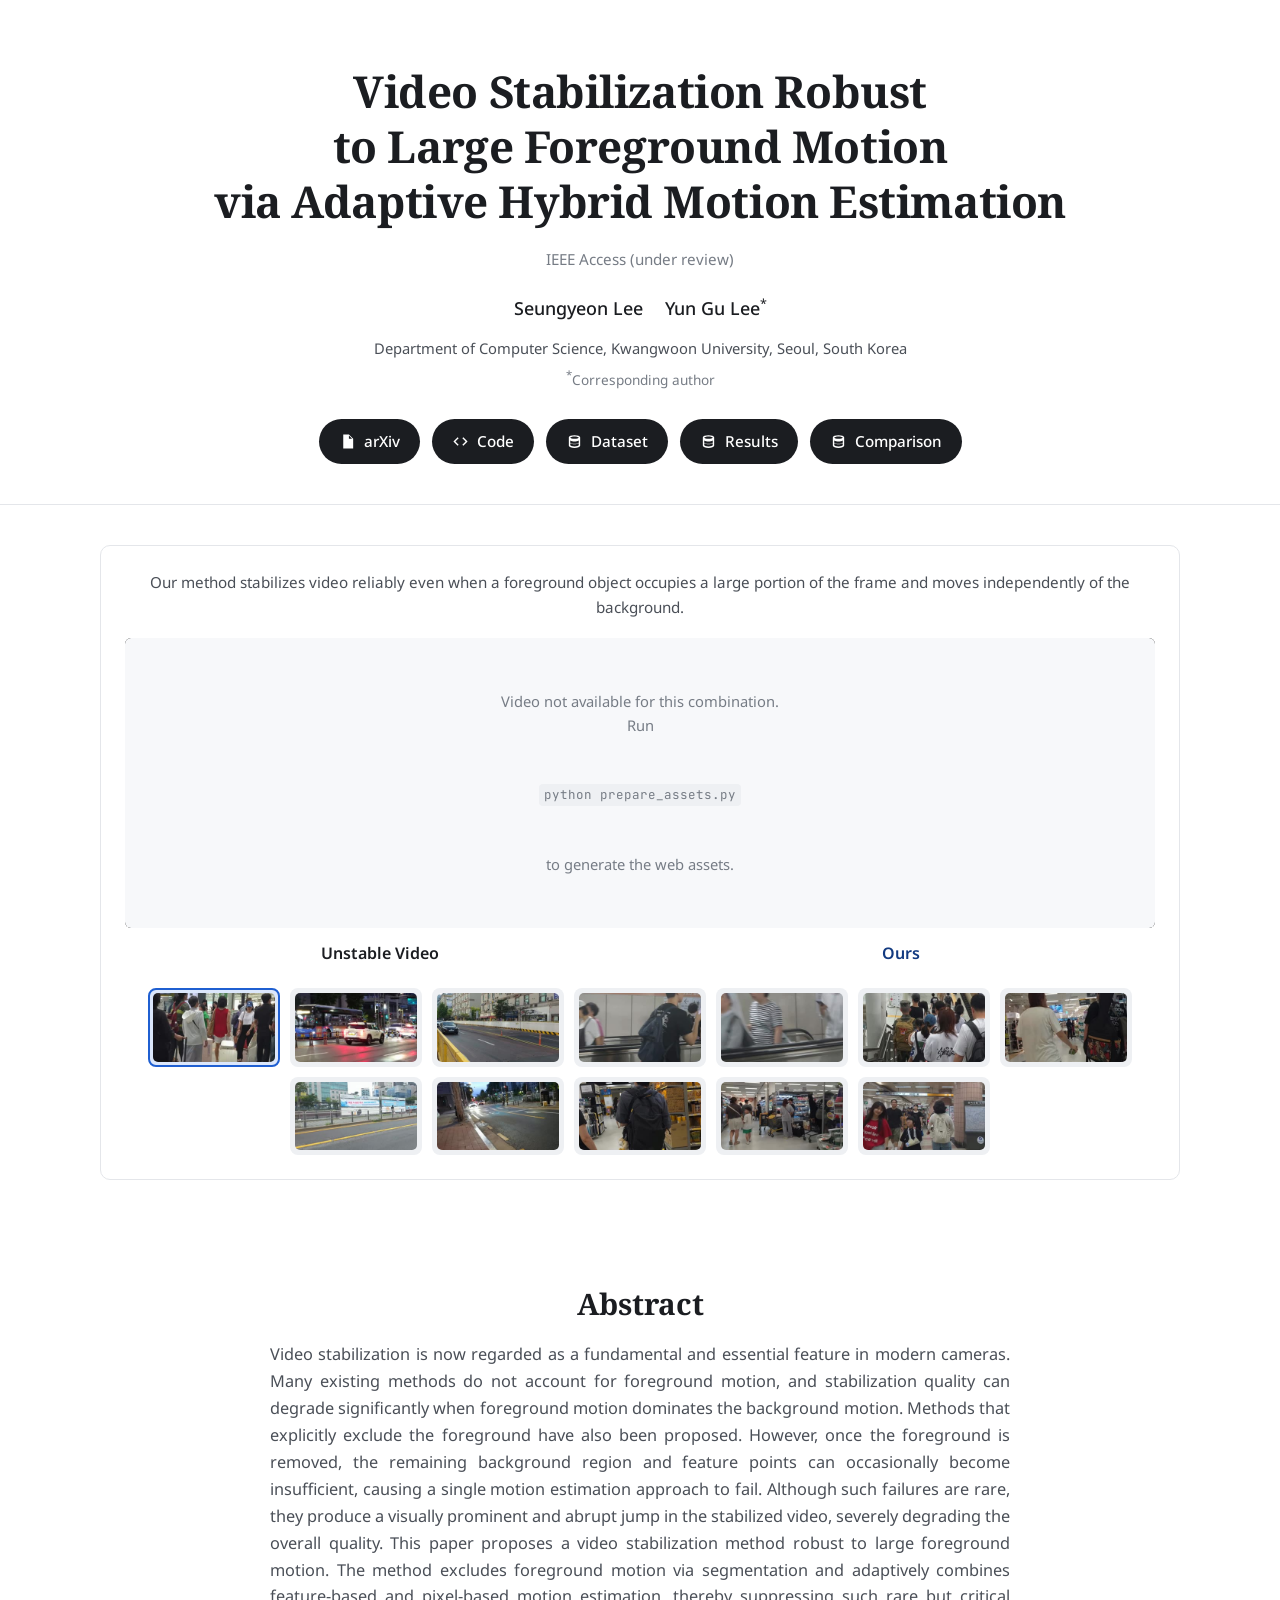
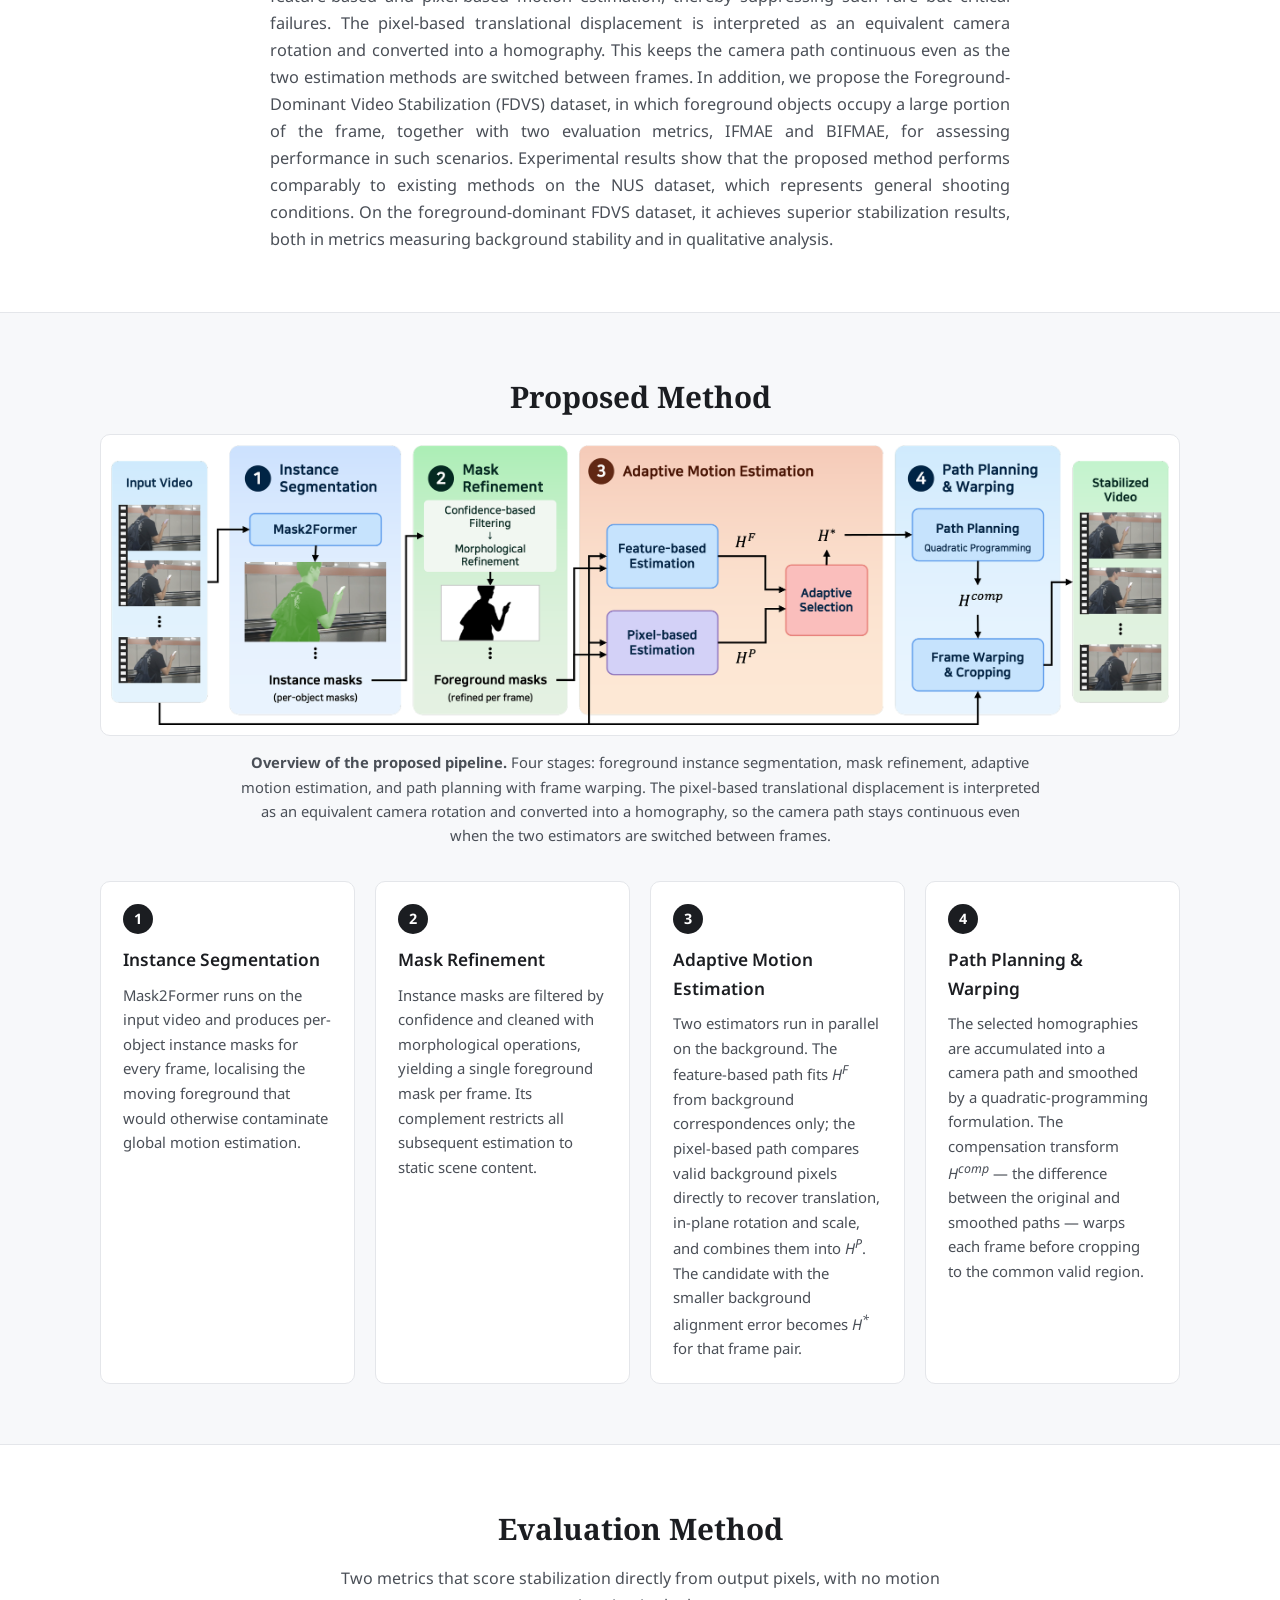
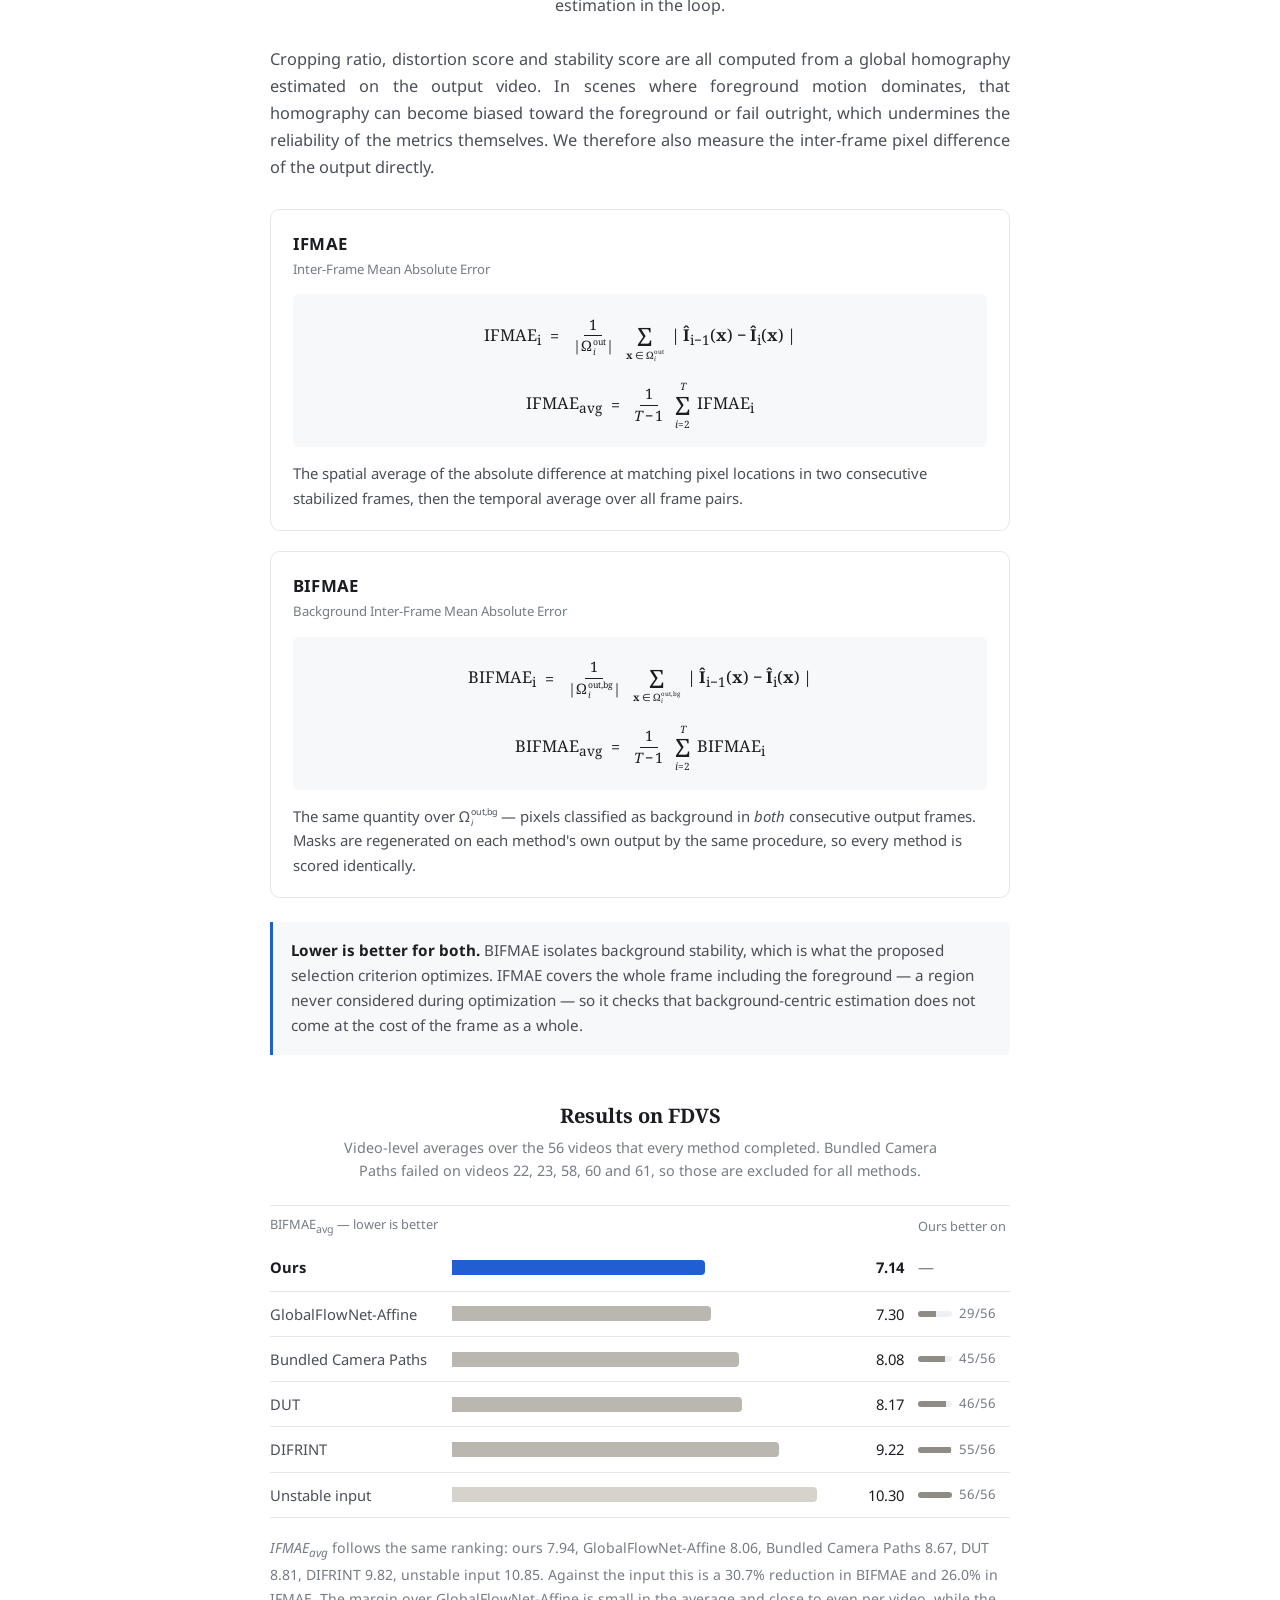
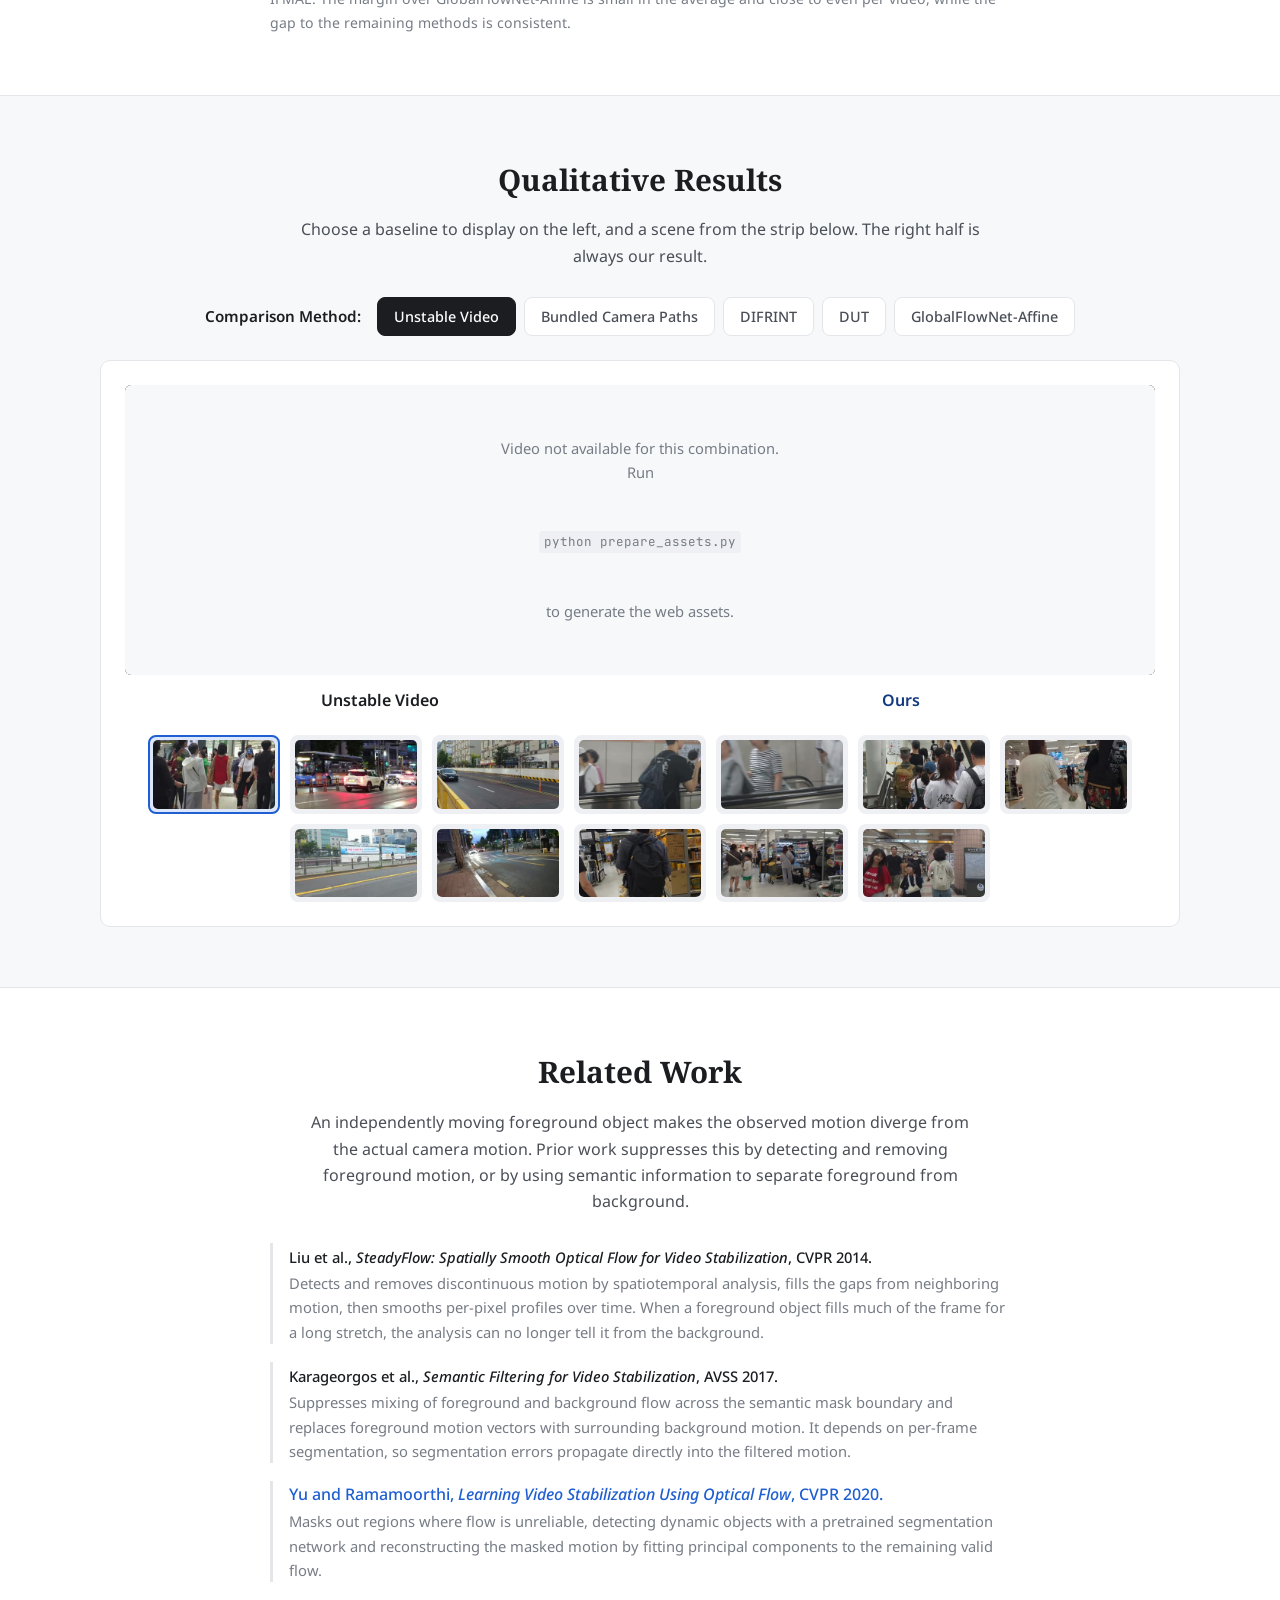
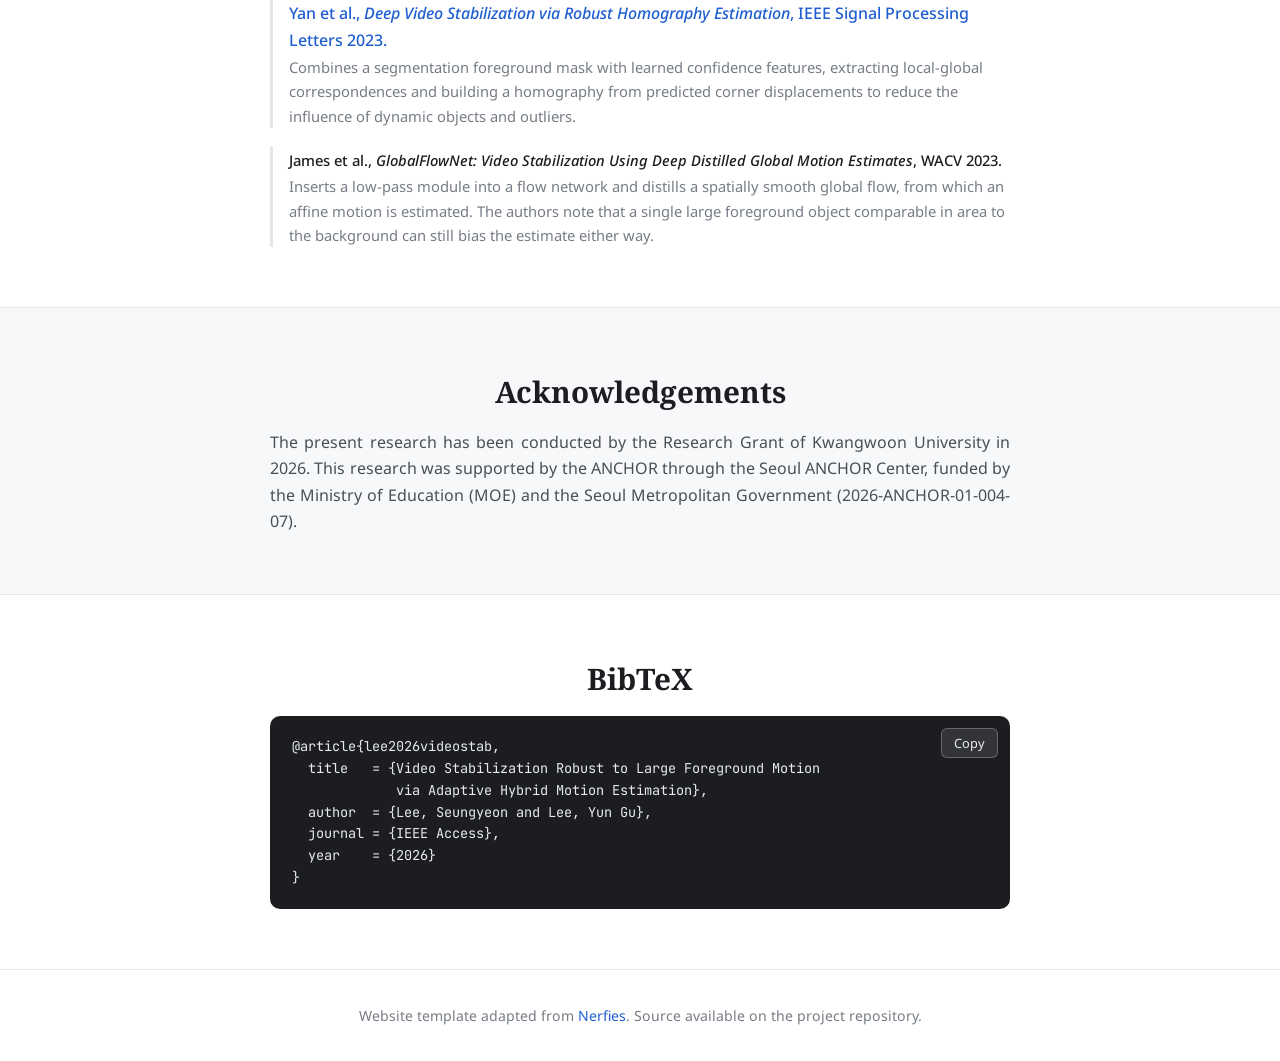
==== docs/index.html @ 886e0bad "uploaded" ====
<!DOCTYPE html>
<html lang="en">
<head>
<meta charset="utf-8">
<meta name="viewport" content="width=device-width, initial-scale=1, viewport-fit=cover">
<title>Video Stabilization Robust to Large Foreground Motion via Adaptive Hybrid Motion Estimation</title>
<meta name="description" content="Project page for &quot;Video Stabilization Robust to Large Foreground Motion via Adaptive Hybrid Motion Estimation&quot;.">
<meta property="og:title" content="Video Stabilization Robust to Large Foreground Motion via Adaptive Hybrid Motion Estimation">
<meta property="og:description" content="A hybrid video stabilization algorithm that explicitly excludes foreground motion via segmentation and adaptively selects between feature-based and pixel-based motion estimation.">
<meta property="og:image" content="static/images/pipeline.png">
<meta property="og:type" content="website">
<link rel="icon" href="data:image/svg+xml,<svg xmlns='http://www.w3.org/2000/svg' viewBox='0 0 100 100'><text y='.9em' font-size='90'>🎥</text></svg>">
<link rel="preconnect" href="https://fonts.googleapis.com">
<link rel="preconnect" href="https://fonts.gstatic.com" crossorigin>
<link href="https://fonts.googleapis.com/css2?family=Noto+Sans:wght@400;500;600;700&family=Noto+Serif:wght@400;600;700&family=JetBrains+Mono:wght@400&display=swap" rel="stylesheet">
<link rel="stylesheet" href="static/css/style.css">
</head>
<body>

<!-- ══════════════════════════ 1–3. Title / Authors / Links ══════════════════════════ -->
<header class="hero">
  <div class="container">
    <h1 class="paper-title">
      Video Stabilization Robust to Large Foreground Motion<br>
      via Adaptive Hybrid Motion Estimation
    </h1>

    <div class="venue">IEEE Access (under review)</div>

    <ul class="authors">
      <li><a href="#" class="author">Seungyeon Lee</a></li>
      <li><a href="#" class="author">Yun Gu Lee</a><sup>&#42;</sup></li>
    </ul>

    <ul class="affiliations">
      <li>Department of Computer Science, Kwangwoon University, Seoul, South Korea</li>
    </ul>
    <div class="corresponding"><sup>&#42;</sup>Corresponding author</div>

    <!-- EDIT: replace the href="#" values below with the real URLs -->
    <nav class="buttons">
      <a class="btn" href="#" data-link="arxiv">
        <svg viewBox="0 0 24 24" aria-hidden="true"><path d="M6 2h8l6 6v14H6V2zm8 1.5V8h4.5L14 3.5zM8 12h8v1.6H8V12zm0 3.4h8V17H8v-1.6zM8 8.6h4v1.6H8V8.6z"/></svg>
        <span>arXiv</span>
      </a>
      <a class="btn" href="https://github.com/Seungyeon6870/FDVS.git" data-link="code">
        <svg viewBox="0 0 24 24" aria-hidden="true"><path d="M9.4 16.6 4.8 12l4.6-4.6L8 6l-6 6 6 6 1.4-1.4zm5.2 0 4.6-4.6-4.6-4.6L16 6l6 6-6 6-1.4-1.4z"/></svg>
        <span>Code</span>
      </a>
      <a class="btn" href="https://drive.google.com/file/d/1IHLXDkrg20cDrS-4_5TcbQRPvO5CH3O2/view?usp=sharing" data-link="dataset">
        <svg viewBox="0 0 24 24" aria-hidden="true"><path d="M12 3c4.4 0 8 1.3 8 3v12c0 1.7-3.6 3-8 3s-8-1.3-8-3V6c0-1.7 3.6-3 8-3zm6 7.6c-1.6.9-4 1.4-6 1.4s-4.4-.5-6-1.4v3c.3.6 2.6 1.6 6 1.6s5.7-1 6-1.6v-3zM12 5C8.6 5 6.3 6 6 6.6 6.3 7.2 8.6 8.2 12 8.2s5.7-1 6-1.6C17.7 6 15.4 5 12 5zm0 14c3.4 0 5.7-1 6-1.6v-2.8c-1.6.9-4 1.4-6 1.4s-4.4-.5-6-1.4v2.8c.3.6 2.6 1.6 6 1.6z"/></svg>
        <span>Dataset</span>
      </a>
      <a class="btn" href="https://drive.google.com/file/d/1cRyDzvg5ujRD3So3rgypcuZBXduzFEVr/view?usp=sharing" data-link="code">
        <svg viewBox="0 0 24 24" aria-hidden="true"><path d="M12 3c4.4 0 8 1.3 8 3v12c0 1.7-3.6 3-8 3s-8-1.3-8-3V6c0-1.7 3.6-3 8-3zm6 7.6c-1.6.9-4 1.4-6 1.4s-4.4-.5-6-1.4v3c.3.6 2.6 1.6 6 1.6s5.7-1 6-1.6v-3zM12 5C8.6 5 6.3 6 6 6.6 6.3 7.2 8.6 8.2 12 8.2s5.7-1 6-1.6C17.7 6 15.4 5 12 5zm0 14c3.4 0 5.7-1 6-1.6v-2.8c-1.6.9-4 1.4-6 1.4s-4.4-.5-6-1.4v2.8c.3.6 2.6 1.6 6 1.6z"/></svg>
        <span>Results</span>
      </a>
      <a class="btn" href="https://drive.google.com/file/d/1BObjG7mhZ_7X2MYqEoTCF6Rjt8HDC0wV/view?usp=sharing" data-link="code">
        <svg viewBox="0 0 24 24" aria-hidden="true"><path d="M12 3c4.4 0 8 1.3 8 3v12c0 1.7-3.6 3-8 3s-8-1.3-8-3V6c0-1.7 3.6-3 8-3zm6 7.6c-1.6.9-4 1.4-6 1.4s-4.4-.5-6-1.4v3c.3.6 2.6 1.6 6 1.6s5.7-1 6-1.6v-3zM12 5C8.6 5 6.3 6 6 6.6 6.3 7.2 8.6 8.2 12 8.2s5.7-1 6-1.6C17.7 6 15.4 5 12 5zm0 14c3.4 0 5.7-1 6-1.6v-2.8c-1.6.9-4 1.4-6 1.4s-4.4-.5-6-1.4v2.8c.3.6 2.6 1.6 6 1.6z"/></svg>
        <span>Comparison</span>
      </a>
    </nav>
  </div>
</header>

<!-- ══════════════════════════ 4. Teaser: Unstable vs. Ours ══════════════════════════ -->
<section class="section section--tight">
  <div class="container">
    <div class="player-card">
      <p class="player-caption">
        Our method stabilizes video reliably even when a foreground object occupies a large portion
        of the frame and moves independently of the background.
      </p>
      <div class="player" id="teaser-player"></div>
    </div>
  </div>
</section>

<!-- ══════════════════════════ 5. Abstract ══════════════════════════ -->
<section class="section">
  <div class="container container--narrow">
    <h2>Abstract</h2>
    <p class="abstract">
      Video stabilization is now regarded as a fundamental and essential feature in modern cameras.
      Many existing methods do not account for foreground motion, and stabilization quality can
      degrade significantly when foreground motion dominates the background motion. Methods that
      explicitly exclude the foreground have also been proposed. However, once the foreground is
      removed, the remaining background region and feature points can occasionally become
      insufficient, causing a single motion estimation approach to fail. Although such failures are
      rare, they produce a visually prominent and abrupt jump in the stabilized video, severely
      degrading the overall quality. This paper proposes a video stabilization method robust to large
      foreground motion. The method excludes foreground motion via segmentation and adaptively
      combines feature-based and pixel-based motion estimation, thereby suppressing such rare but
      critical failures. The pixel-based translational displacement is interpreted as an equivalent
      camera rotation and converted into a homography. This keeps the camera path continuous even as
      the two estimation methods are switched between frames. In addition, we propose the
      Foreground-Dominant Video Stabilization (FDVS) dataset, in which foreground objects occupy a
      large portion of the frame, together with two evaluation metrics, IFMAE and BIFMAE, for
      assessing performance in such scenarios. Experimental results show that the proposed method
      performs comparably to existing methods on the NUS dataset, which represents general shooting
      conditions. On the foreground-dominant FDVS dataset, it achieves superior stabilization
      results, both in metrics measuring background stability and in qualitative analysis.
    </p>
  </div>
</section>

<!-- ══════════════════════════ 6. Method overview ══════════════════════════ -->
<section class="section section--alt">
  <div class="container">
    <h2>Proposed Method</h2>
    <figure class="figure">
      <img src="static/images/pipeline.png" alt="Overview of the proposed stabilization pipeline: foreground masking, adaptive motion estimation, and path smoothing with rendering.">
      <figcaption>
        <strong>Overview of the proposed pipeline.</strong>
        Four stages: foreground instance segmentation, mask refinement, adaptive motion estimation,
        and path planning with frame warping. The pixel-based translational displacement is
        interpreted as an equivalent camera rotation and converted into a homography, so the camera
        path stays continuous even when the two estimators are switched between frames.
      </figcaption>
    </figure>

    <div class="steps">
      <article class="step">
        <div class="step-num">1</div>
        <h3>Instance Segmentation</h3>
        <p>
          Mask2Former runs on the input video and produces per-object instance masks for every frame,
          localising the moving foreground that would otherwise contaminate global motion estimation.
        </p>
      </article>
      <article class="step">
        <div class="step-num">2</div>
        <h3>Mask Refinement</h3>
        <p>
          Instance masks are filtered by confidence and cleaned with morphological operations, yielding
          a single foreground mask per frame. Its complement restricts all subsequent estimation to
          static scene content.
        </p>
      </article>
      <article class="step">
        <div class="step-num">3</div>
        <h3>Adaptive Motion Estimation</h3>
        <p>
          Two estimators run in parallel on the background. The feature-based path fits
          <em>H<sup>F</sup></em> from background correspondences only; the pixel-based path compares
          valid background pixels directly to recover translation, in-plane rotation and scale, and
          combines them into <em>H<sup>P</sup></em>. The candidate with the smaller background
          alignment error becomes <em>H<sup>&#42;</sup></em> for that frame pair.
        </p>
      </article>
      <article class="step">
        <div class="step-num">4</div>
        <h3>Path Planning &amp; Warping</h3>
        <p>
          The selected homographies are accumulated into a camera path and smoothed by a
          quadratic-programming formulation. The compensation transform
          <em>H<sup>comp</sup></em> &mdash; the difference between the original and smoothed paths
          &mdash; warps each frame before cropping to the common valid region.
        </p>
      </article>
    </div>
  </div>
</section>

<!-- ══════════════════════════ 6b. Evaluation method ══════════════════════════ -->
<section class="section">
  <div class="container container--narrow">
    <h2>Evaluation Method</h2>
    <p class="section-lead">
      Two metrics that score stabilization directly from output pixels, with no motion estimation in
      the loop.
    </p>

    <p class="abstract">
      Cropping ratio, distortion score and stability score are all computed from a global homography
      estimated on the output video. In scenes where foreground motion dominates, that homography can
      become biased toward the foreground or fail outright, which undermines the reliability of the
      metrics themselves. We therefore also measure the inter-frame pixel difference of the output
      directly.
    </p>

    <div class="metrics">
      <article class="metric">
        <h3>IFMAE <span>Inter-Frame Mean Absolute Error</span></h3>
        <div class="formula">
          <div class="mathline">
            <span class="mname">IFMAE<sub class="it">i</sub></span>
            <span class="mop">=</span>
            <span class="frac">
              <span>1</span>
              <span>|&Omega;<span class="ss"><span>out</span><span class="it">i</span></span>|</span>
            </span>
            <span class="sum">
              <span class="sum-lim">&nbsp;</span>
              <span class="sum-sig">&Sigma;</span>
              <span class="sum-lim"><b>x</b>&thinsp;&isin;&thinsp;&Omega;<span class="ss"><span>out</span><span class="it">i</span></span></span>
            </span>
            <span>&VerticalLine;&thinsp;<b>Î</b><sub class="it">i&minus;1</sub>(<b>x</b>) &minus; <b>Î</b><sub class="it">i</sub>(<b>x</b>)&thinsp;&VerticalLine;</span>
          </div>
          <div class="mathline">
            <span class="mname">IFMAE<sub>avg</sub></span>
            <span class="mop">=</span>
            <span class="frac"><span>1</span><span><i>T</i>&thinsp;&minus;&thinsp;1</span></span>
            <span class="sum">
              <span class="sum-lim"><i>T</i></span>
              <span class="sum-sig">&Sigma;</span>
              <span class="sum-lim"><i>i</i>=2</span>
            </span>
            <span class="mname">IFMAE<sub class="it">i</sub></span>
          </div>
        </div>
        <p>
          The spatial average of the absolute difference at matching pixel locations in two
          consecutive stabilized frames, then the temporal average over all frame pairs.
        </p>
      </article>

      <article class="metric">
        <h3>BIFMAE <span>Background Inter-Frame Mean Absolute Error</span></h3>
        <div class="formula">
          <div class="mathline">
            <span class="mname">BIFMAE<sub class="it">i</sub></span>
            <span class="mop">=</span>
            <span class="frac">
              <span>1</span>
              <span>|&Omega;<span class="ss"><span>out,bg</span><span class="it">i</span></span>|</span>
            </span>
            <span class="sum">
              <span class="sum-lim">&nbsp;</span>
              <span class="sum-sig">&Sigma;</span>
              <span class="sum-lim"><b>x</b>&thinsp;&isin;&thinsp;&Omega;<span class="ss"><span>out,bg</span><span class="it">i</span></span></span>
            </span>
            <span>&VerticalLine;&thinsp;<b>Î</b><sub class="it">i&minus;1</sub>(<b>x</b>) &minus; <b>Î</b><sub class="it">i</sub>(<b>x</b>)&thinsp;&VerticalLine;</span>
          </div>
          <div class="mathline">
            <span class="mname">BIFMAE<sub>avg</sub></span>
            <span class="mop">=</span>
            <span class="frac"><span>1</span><span><i>T</i>&thinsp;&minus;&thinsp;1</span></span>
            <span class="sum">
              <span class="sum-lim"><i>T</i></span>
              <span class="sum-sig">&Sigma;</span>
              <span class="sum-lim"><i>i</i>=2</span>
            </span>
            <span class="mname">BIFMAE<sub class="it">i</sub></span>
          </div>
        </div>
        <p>
          The same quantity over &Omega;<span class="ss"><span>out,bg</span><span class="it">i</span></span>
          &mdash; pixels classified as background in <em>both</em> consecutive output frames. Masks
          are regenerated on each method's own output by the same procedure, so every method is
          scored identically.
        </p>
      </article>
    </div>

    <p class="callout">
      <strong>Lower is better for both.</strong>
      BIFMAE isolates background stability, which is what the proposed selection criterion optimizes.
      IFMAE covers the whole frame including the foreground &mdash; a region never considered during
      optimization &mdash; so it checks that background-centric estimation does not come at the cost
      of the frame as a whole.
    </p>

    <h3 class="results-title">Results on FDVS</h3>
    <p class="results-sub">
      Video-level averages over the 56 videos that every method completed. Bundled Camera Paths
      failed on videos 22, 23, 58, 60 and 61, so those are excluded for all methods.
    </p>

    <div class="results">
      <div class="results__head">
        <span>BIFMAE<sub>avg</sub> &mdash; lower is better</span>
        <span>Ours better on</span>
      </div>

      <div class="results__row results__row--ours">
        <span class="results__name">Ours</span>
        <span class="results__track"><span class="results__bar" style="width:64.9%"></span></span>
        <span class="results__value">7.14</span>
        <span class="results__win results__win--none">&mdash;</span>
      </div>

      <div class="results__row">
        <span class="results__name">GlobalFlowNet-Affine</span>
        <span class="results__track"><span class="results__bar" style="width:66.4%"></span></span>
        <span class="results__value">7.30</span>
        <span class="results__win">
          <span class="results__wintrack"><span style="width:51.8%"></span></span>
          <span class="results__winnum">29/56</span>
        </span>
      </div>

      <div class="results__row">
        <span class="results__name">Bundled Camera Paths</span>
        <span class="results__track"><span class="results__bar" style="width:73.5%"></span></span>
        <span class="results__value">8.08</span>
        <span class="results__win">
          <span class="results__wintrack"><span style="width:80.4%"></span></span>
          <span class="results__winnum">45/56</span>
        </span>
      </div>

      <div class="results__row">
        <span class="results__name">DUT</span>
        <span class="results__track"><span class="results__bar" style="width:74.3%"></span></span>
        <span class="results__value">8.17</span>
        <span class="results__win">
          <span class="results__wintrack"><span style="width:82.1%"></span></span>
          <span class="results__winnum">46/56</span>
        </span>
      </div>

      <div class="results__row">
        <span class="results__name">DIFRINT</span>
        <span class="results__track"><span class="results__bar" style="width:83.8%"></span></span>
        <span class="results__value">9.22</span>
        <span class="results__win">
          <span class="results__wintrack"><span style="width:98.2%"></span></span>
          <span class="results__winnum">55/56</span>
        </span>
      </div>

      <div class="results__row results__row--input">
        <span class="results__name">Unstable input</span>
        <span class="results__track"><span class="results__bar" style="width:93.7%"></span></span>
        <span class="results__value">10.30</span>
        <span class="results__win">
          <span class="results__wintrack"><span style="width:100%"></span></span>
          <span class="results__winnum">56/56</span>
        </span>
      </div>
    </div>

    <p class="results-note">
      <em>IFMAE<sub>avg</sub></em> follows the same ranking: ours 7.94, GlobalFlowNet-Affine 8.06,
      Bundled Camera Paths 8.67, DUT 8.81, DIFRINT 9.82, unstable input 10.85. Against the input this
      is a 30.7&#37; reduction in BIFMAE and 26.0&#37; in IFMAE. The margin over GlobalFlowNet-Affine
      is small in the average and close to even per video, while the gap to the remaining methods is
      consistent.
    </p>
  </div>
</section>

<!-- ══════════════════════════ 7. Qualitative results ══════════════════════════ -->
<section class="section section--alt">
  <div class="container">
    <h2>Qualitative Results</h2>
    <p class="section-lead">
      Choose a baseline to display on the left, and a scene from the strip below. The right half is
      always our result.
    </p>

    <div class="method-picker">
      <span class="method-picker__label">Comparison Method:</span>
      <div class="method-picker__options" id="method-options"></div>
    </div>

    <div class="player-card">
      <div class="player" id="results-player"></div>
    </div>
  </div>
</section>

<!-- ══════════════════════════ 8. Related work ══════════════════════════ -->
<section class="section">
  <div class="container container--narrow">
    <h2>Related Work</h2>
    <p class="section-lead">
      An independently moving foreground object makes the observed motion diverge from the actual
      camera motion. Prior work suppresses this by detecting and removing foreground motion, or by
      using semantic information to separate foreground from background.
    </p>

    <ul class="related">
      <li>
        <span class="cite">Liu et&nbsp;al., <em>SteadyFlow: Spatially Smooth Optical Flow for Video Stabilization</em>, CVPR 2014.</span>
        <span>Detects and removes discontinuous motion by spatiotemporal analysis, fills the gaps from neighboring motion, then smooths per-pixel profiles over time. When a foreground object fills much of the frame for a long stretch, the analysis can no longer tell it from the background.</span>
      </li>
      <li>
        <span class="cite">Karageorgos et&nbsp;al., <em>Semantic Filtering for Video Stabilization</em>, AVSS 2017.</span>
        <span>Suppresses mixing of foreground and background flow across the semantic mask boundary and replaces foreground motion vectors with surrounding background motion. It depends on per-frame segmentation, so segmentation errors propagate directly into the filtered motion.</span>
      </li>
      <li>
        <a href="https://doi.org/10.1109/CVPR42600.2020.00818">Yu and Ramamoorthi, <em>Learning Video Stabilization Using Optical Flow</em>, CVPR 2020.</a>
        <span>Masks out regions where flow is unreliable, detecting dynamic objects with a pretrained segmentation network and reconstructing the masked motion by fitting principal components to the remaining valid flow.</span>
      </li>
      <li>
        <a href="https://doi.org/10.1109/LSP.2023.3329436">Yan et&nbsp;al., <em>Deep Video Stabilization via Robust Homography Estimation</em>, IEEE Signal Processing Letters 2023.</a>
        <span>Combines a segmentation foreground mask with learned confidence features, extracting local-global correspondences and building a homography from predicted corner displacements to reduce the influence of dynamic objects and outliers.</span>
      </li>
      <li>
        <span class="cite">James et&nbsp;al., <em>GlobalFlowNet: Video Stabilization Using Deep Distilled Global Motion Estimates</em>, WACV 2023.</span>
        <span>Inserts a low-pass module into a flow network and distills a spatially smooth global flow, from which an affine motion is estimated. The authors note that a single large foreground object comparable in area to the background can still bias the estimate either way.</span>
      </li>
    </ul>
  </div>
</section>

<!-- ══════════════════════════ 9. Acknowledgements ══════════════════════════ -->
<section class="section section--alt">
  <div class="container container--narrow">
    <h2>Acknowledgements</h2>
    <p class="ack">
      The present research has been conducted by the Research Grant of Kwangwoon University in 2026.
      This research was supported by the ANCHOR through the Seoul ANCHOR Center, funded by the
      Ministry of Education (MOE) and the Seoul Metropolitan Government (2026-ANCHOR-01-004-07).
    </p>
  </div>
</section>

<!-- ══════════════════════════ 10. BibTeX ══════════════════════════ -->
<section class="section">
  <div class="container container--narrow">
    <h2>BibTeX</h2>
    <div class="bibtex">
      <button class="bibtex__copy" id="copy-bibtex" type="button">Copy</button>
      <!-- EDIT: update once the paper is published -->
      <pre id="bibtex-content">@article{lee2026videostab,
  title   = {Video Stabilization Robust to Large Foreground Motion
             via Adaptive Hybrid Motion Estimation},
  author  = {Lee, Seungyeon and Lee, Yun Gu},
  journal = {IEEE Access},
  year    = {2026}
}</pre>
    </div>
  </div>
</section>

<footer class="footer">
  <div class="container container--narrow">
    <p>
      Website template adapted from
      <a href="https://github.com/nerfies/nerfies.github.io">Nerfies</a>.
      Source available on the project repository.
    </p>
  </div>
</footer>

<script src="static/js/data.js"></script>
<script src="static/js/main.js"></script>
</body>
</html>
---- docs/static/css/style.css ----
/* ===================================================================
   Project page — Video Stabilization Robust to Large Foreground Motion
   =================================================================== */

:root {
  color-scheme: light;

  --ink:        #1b1d21;
  --ink-soft:   #4a4f57;
  --ink-mute:   #767c85;
  --rule:       #e4e6ea;
  --bg:         #ffffff;
  --bg-alt:     #f7f8fa;
  --bg-sunk:    #eef0f3;
  --accent:     #1f5fd1;
  --accent-ink: #123a80;

  --maxw:        1120px;
  --maxw-narrow: 780px;
  --radius:      10px;

  --sans:  "Noto Sans", -apple-system, BlinkMacSystemFont, "Segoe UI", Roboto, sans-serif;
  --serif: "Noto Serif", Georgia, "Times New Roman", serif;
  --mono:  "JetBrains Mono", ui-monospace, SFMono-Regular, Menlo, Consolas, monospace;
}

* { box-sizing: border-box; }

html { -webkit-text-size-adjust: 100%; }

body {
  margin: 0;
  background: var(--bg);
  color: var(--ink);
  font-family: var(--sans);
  font-size: 16px;
  line-height: 1.65;
  -webkit-font-smoothing: antialiased;
}

a { color: var(--accent); text-decoration: none; }
a:hover { color: var(--accent-ink); text-decoration: underline; }

img { max-width: 100%; height: auto; display: block; }

.container {
  width: 100%;
  max-width: var(--maxw);
  margin-inline: auto;
  padding-inline: 20px;
}
.container--narrow { max-width: var(--maxw-narrow); }

/* ---------------------------------------------------------------- Hero */

.hero {
  padding-block: 64px 40px;
  text-align: center;
  border-bottom: 1px solid var(--rule);
}

.paper-title {
  font-family: var(--serif);
  font-size: clamp(1.7rem, 1.1rem + 2.4vw, 2.75rem);
  font-weight: 700;
  line-height: 1.25;
  letter-spacing: -0.01em;
  margin: 0 0 18px;
  text-wrap: balance;
}

.venue {
  font-size: 0.95rem;
  color: var(--ink-mute);
  margin-bottom: 22px;
}

.authors,
.affiliations {
  list-style: none;
  margin: 0;
  padding: 0;
  display: flex;
  flex-wrap: wrap;
  justify-content: center;
  gap: 4px 22px;
}

.authors {
  font-size: 1.12rem;
  margin-bottom: 12px;
}
.authors .author { color: var(--ink); font-weight: 500; }
.authors .author:hover { color: var(--accent); }
.authors sup,
.affiliations sup { font-size: 0.7em; }

.affiliations {
  font-size: 0.92rem;
  color: var(--ink-soft);
  gap: 2px 18px;
}

.corresponding {
  font-size: 0.85rem;
  color: var(--ink-mute);
  margin-top: 6px;
}

/* ------------------------------------------------------------- Buttons */

.buttons {
  display: flex;
  flex-wrap: wrap;
  justify-content: center;
  gap: 12px;
  margin-top: 28px;
}

.btn {
  display: inline-flex;
  align-items: center;
  gap: 8px;
  padding: 10px 20px;
  border-radius: 999px;
  background: var(--ink);
  color: #fff;
  font-size: 0.95rem;
  font-weight: 500;
  transition: background 0.15s ease, transform 0.15s ease;
}
.btn:hover {
  background: var(--accent);
  color: #fff;
  text-decoration: none;
  transform: translateY(-1px);
}
.btn svg {
  width: 17px;
  height: 17px;
  fill: currentColor;
  flex: none;
}

/* ------------------------------------------------------------ Sections */

.section { padding-block: 60px; }
.section--tight { padding-block: 40px; }
.section--alt {
  background: var(--bg-alt);
  border-block: 1px solid var(--rule);
}

.section h2 {
  font-family: var(--serif);
  font-size: 1.85rem;
  font-weight: 700;
  text-align: center;
  margin: 0 0 12px;
}

.section-lead {
  text-align: center;
  color: var(--ink-soft);
  margin: 0 auto 28px;
  max-width: 680px;
}

.abstract {
  margin: 0;
  text-align: justify;
  hyphens: auto;
  color: var(--ink-soft);
  font-size: 1.02rem;
}

.ack {
  margin: 0;
  color: var(--ink-soft);
  text-align: justify;
  hyphens: auto;
}

/* -------------------------------------------------------------- Figure */

.figure {
  margin: 8px 0 34px;
}
.figure img {
  width: 100%;
  border: 1px solid var(--rule);
  border-radius: var(--radius);
  background: #fff;
  padding: 10px;
}
.figure figcaption {
  margin-top: 14px;
  font-size: 0.92rem;
  color: var(--ink-soft);
  text-align: center;
  max-width: 800px;
  margin-inline: auto;
}

/* --------------------------------------------------------- Method steps */

.steps {
  display: grid;
  grid-template-columns: repeat(auto-fit, minmax(225px, 1fr));
  gap: 20px;
}

.step {
  background: #fff;
  border: 1px solid var(--rule);
  border-radius: var(--radius);
  padding: 22px;
}
.step-num {
  width: 30px;
  height: 30px;
  border-radius: 50%;
  background: var(--ink);
  color: #fff;
  display: grid;
  place-items: center;
  font-size: 0.9rem;
  font-weight: 700;
  margin-bottom: 12px;
}
.step h3 {
  margin: 0 0 8px;
  font-size: 1.08rem;
  font-weight: 600;
}
.step p {
  margin: 0;
  font-size: 0.93rem;
  color: var(--ink-soft);
}

/* ------------------------------------------------- Evaluation metrics */

.metrics {
  display: grid;
  gap: 20px;
  margin: 28px 0 24px;
}

.metric {
  background: #fff;
  border: 1px solid var(--rule);
  border-radius: var(--radius);
  padding: 20px 22px;
}
.metric h3 {
  margin: 0 0 14px;
  font-size: 1.05rem;
  font-weight: 700;
  letter-spacing: 0.01em;
}
.metric h3 span {
  display: block;
  font-size: 0.82rem;
  font-weight: 400;
  color: var(--ink-mute);
  letter-spacing: 0;
  margin-top: 1px;
}
.metric p {
  margin: 14px 0 0;
  font-size: 0.93rem;
  color: var(--ink-soft);
}

.formula {
  display: flex;
  flex-direction: column;
  gap: 16px;
  overflow-x: auto;
  padding: 16px 4px;
  background: var(--bg-alt);
  border-radius: 6px;
}

.mathline {
  display: flex;
  align-items: center;
  justify-content: center;
  gap: 7px;
  min-width: max-content;
  padding-inline: 14px;
  font-family: var(--serif);
  font-size: 1.02rem;
  white-space: nowrap;
}
/* The paper sets metric names upright, indices italic, and I and x bold. */
.mathline .mname,
.mathline sub { font-style: normal; }
.it { font-style: italic; }
.mathline i { font-style: italic; }
.mathline b { font-weight: 700; }
.mop { padding-inline: 2px; }

/* Superscript stacked directly above subscript, as in the paper's Omega. */
.ss {
  display: inline-flex;
  flex-direction: column;
  align-items: flex-start;
  vertical-align: middle;
  font-size: 0.6em;
  line-height: 1.18;
  margin-left: 0.5px;
}

.frac {
  display: inline-flex;
  flex-direction: column;
  align-items: center;
  font-size: 0.88em;
  line-height: 1.3;
}
.frac > span:first-child {
  border-bottom: 1px solid currentColor;
  padding: 0 5px 1px;
}
.frac > span:last-child { padding: 1px 5px 0; }

.sum {
  display: inline-flex;
  flex-direction: column;
  align-items: center;
  line-height: 1;
}
.sum-sig {
  font-size: 1.55em;
  line-height: 0.9;
}
.sum-lim {
  font-size: 0.62em;
  line-height: 1.45;
  white-space: nowrap;
}

.callout {
  margin: 0;
  padding: 16px 18px;
  border-left: 3px solid var(--accent);
  background: var(--bg-alt);
  border-radius: 0 6px 6px 0;
  font-size: 0.95rem;
  color: var(--ink-soft);
}
.callout strong { color: var(--ink); }

/* ------------------------------------------------------ Results chart */

.results-title {
  margin: 44px 0 4px;
  font-family: var(--serif);
  font-size: 1.25rem;
  font-weight: 700;
  text-align: center;
}
.results-sub {
  margin: 0 auto 22px;
  max-width: 620px;
  text-align: center;
  font-size: 0.9rem;
  color: var(--ink-mute);
}

.results { border-top: 1px solid var(--rule); }

.results__head,
.results__row {
  display: grid;
  grid-template-columns: 168px minmax(0, 1fr) 48px 92px;
  align-items: center;
  gap: 14px;
}

.results__head {
  padding: 8px 0 6px;
  font-size: 0.8rem;
  color: var(--ink-mute);
}
.results__head span:first-child { grid-column: 1 / 4; }
.results__head span:last-child { text-align: left; }

.results__row {
  padding: 10px 0;
  border-bottom: 1px solid var(--rule);
}

.results__name {
  font-size: 0.92rem;
  color: var(--ink-soft);
}
.results__row--ours .results__name {
  font-weight: 700;
  color: var(--ink);
}

.results__track {
  display: block;
  height: 15px;
}
.results__bar {
  display: block;
  height: 15px;
  background: #b9b7b0;
  border-radius: 0 4px 4px 0;
}
.results__row--ours .results__bar { background: var(--accent); }
.results__row--input .results__bar { background: #d5d3cc; }

.results__value {
  font-size: 0.92rem;
  font-variant-numeric: tabular-nums;
  text-align: right;
}
.results__row--ours .results__value { font-weight: 700; }

.results__win {
  display: flex;
  align-items: center;
  gap: 7px;
}
.results__win--none { color: var(--ink-mute); }
.results__wintrack {
  width: 34px;
  height: 6px;
  border-radius: 3px;
  background: var(--bg-sunk);
  overflow: hidden;
  flex: none;
}
.results__wintrack > span {
  display: block;
  height: 6px;
  background: #8e8c85;
}
.results__winnum {
  font-size: 0.82rem;
  color: var(--ink-mute);
  font-variant-numeric: tabular-nums;
}

.results-note {
  margin: 18px 0 0;
  font-size: 0.88rem;
  color: var(--ink-mute);
  line-height: 1.7;
}

/* ------------------------------------------------------- Method picker */

.method-picker {
  display: flex;
  flex-wrap: wrap;
  align-items: center;
  justify-content: center;
  gap: 10px 16px;
  margin-bottom: 24px;
}
.method-picker__label {
  font-weight: 600;
  font-size: 0.95rem;
}
.method-picker__options {
  display: flex;
  flex-wrap: wrap;
  justify-content: center;
  gap: 8px;
}

.method-btn {
  padding: 9px 16px;
  border: 1px solid var(--rule);
  border-radius: 8px;
  background: #fff;
  color: var(--ink-soft);
  font-family: inherit;
  font-size: 0.9rem;
  font-weight: 500;
  cursor: pointer;
  transition: background 0.15s ease, color 0.15s ease, border-color 0.15s ease;
}
.method-btn:hover { background: var(--bg-sunk); color: var(--ink); }
.method-btn[aria-pressed="true"] {
  background: var(--ink);
  border-color: var(--ink);
  color: #fff;
}

/* -------------------------------------------------------- Video player */

.player-card {
  border: 1px solid var(--rule);
  border-radius: var(--radius);
  background: #fff;
  padding: 24px;
}

.player-caption {
  text-align: center;
  color: var(--ink-soft);
  font-size: 0.95rem;
  margin: 0 0 18px;
}

.player__stage {
  position: relative;
  background: #000;
  border-radius: 6px;
  overflow: hidden;
  aspect-ratio: 32 / 9;
}
.player__stage video {
  width: 100%;
  height: 100%;
  display: block;
  object-fit: contain;
  background: #000;
}

/* centre divider drawn over the composited side-by-side video */
.player__split {
  position: absolute;
  inset-block: 0;
  left: 50%;
  width: 2px;
  transform: translateX(-1px);
  background: rgba(255, 255, 255, 0.85);
  pointer-events: none;
}

.player__overlay {
  position: absolute;
  inset: 0;
  display: grid;
  place-items: center;
  border: 0;
  padding: 0;
  background: rgba(0, 0, 0, 0.25);
  cursor: pointer;
  opacity: 0;
  transition: opacity 0.15s ease;
}
.player__overlay[data-visible="true"] { opacity: 1; }
.player__overlay svg {
  width: 60px;
  height: 60px;
  fill: #fff;
  filter: drop-shadow(0 2px 8px rgba(0, 0, 0, 0.5));
}

.player__labels {
  display: grid;
  grid-template-columns: 1fr 1fr;
  gap: 12px;
  margin-top: 12px;
  text-align: center;
  font-weight: 600;
  font-size: 1rem;
}
.player__labels span:last-child { color: var(--accent-ink); }

.player__note {
  margin: 14px 0 0;
  text-align: center;
  font-size: 0.85rem;
  color: var(--ink-mute);
}

/* ---------------------------------------------------------- Thumbnails */

.thumbs {
  display: flex;
  flex-wrap: wrap;
  justify-content: center;
  gap: 10px;
  margin-top: 22px;
}

.thumb {
  width: 132px;
  padding: 3px;
  border: 2px solid transparent;
  border-radius: 8px;
  background: var(--bg-sunk);
  cursor: pointer;
  transition: border-color 0.15s ease, transform 0.15s ease;
  line-height: 0;
}
.thumb:hover { transform: translateY(-2px); }
.thumb img {
  width: 100%;
  aspect-ratio: 16 / 9;
  object-fit: cover;
  border-radius: 5px;
}
.thumb[aria-pressed="true"] {
  border-color: var(--accent);
  background: #dce7fb;
}

/* ------------------------------------------------------- Related work */

.related {
  list-style: none;
  margin: 0;
  padding: 0;
  display: grid;
  gap: 18px;
}
.related li {
  padding-left: 16px;
  border-left: 3px solid var(--rule);
}
.related a,
.related .cite { font-weight: 500; }
.related .cite { color: var(--ink); }
.related span {
  display: block;
  font-size: 0.92rem;
  color: var(--ink-mute);
  margin-top: 2px;
}

/* -------------------------------------------------------------- BibTeX */

.bibtex {
  position: relative;
  background: var(--ink);
  border-radius: var(--radius);
  padding: 20px 22px;
  overflow-x: auto;
}
.bibtex pre {
  margin: 0;
  font-family: var(--mono);
  font-size: 0.85rem;
  line-height: 1.6;
  color: #e8eaed;
  white-space: pre;
}
.bibtex__copy {
  position: absolute;
  top: 12px;
  right: 12px;
  padding: 5px 12px;
  border: 1px solid rgba(255, 255, 255, 0.25);
  border-radius: 6px;
  background: rgba(255, 255, 255, 0.1);
  color: #e8eaed;
  font-family: inherit;
  font-size: 0.8rem;
  cursor: pointer;
}
.bibtex__copy:hover { background: rgba(255, 255, 255, 0.2); }

/* -------------------------------------------------------------- Footer */

.footer {
  padding-block: 34px;
  border-top: 1px solid var(--rule);
  text-align: center;
  font-size: 0.88rem;
  color: var(--ink-mute);
}
.footer p { margin: 0; }

/* ------------------------------------------------------- Missing media */

.placeholder {
  display: grid;
  place-items: center;
  min-height: 220px;
  padding: 28px;
  border: 1px dashed var(--rule);
  border-radius: 6px;
  background: var(--bg-alt);
  color: var(--ink-mute);
  font-size: 0.92rem;
  text-align: center;
}
.placeholder code {
  font-family: var(--mono);
  font-size: 0.85em;
  background: var(--bg-sunk);
  padding: 1px 5px;
  border-radius: 4px;
}
.placeholder--overlay {
  position: absolute;
  inset: 0;
  border: 0;
  border-radius: 0;
}

/* -------------------------------------------------------------- Mobile */

@media (max-width: 720px) {
  .hero { padding-block: 44px 32px; }
  .player-card { padding: 14px; }
  .player__stage { aspect-ratio: 16 / 5; }
  .player__labels { font-size: 0.85rem; }
  .thumb { width: 96px; }
  .method-picker { flex-direction: column; gap: 10px; }

  .results__head,
  .results__row { grid-template-columns: 1fr 44px 78px; gap: 8px; }
  .results__head span:first-child { grid-column: 1 / 3; }
  .results__name { grid-column: 1 / 4; font-size: 0.86rem; }
  .results__track { grid-column: 1 / 2; }
  .results__wintrack { display: none; }
}

@media (prefers-reduced-motion: reduce) {
  * { transition: none !important; }
}
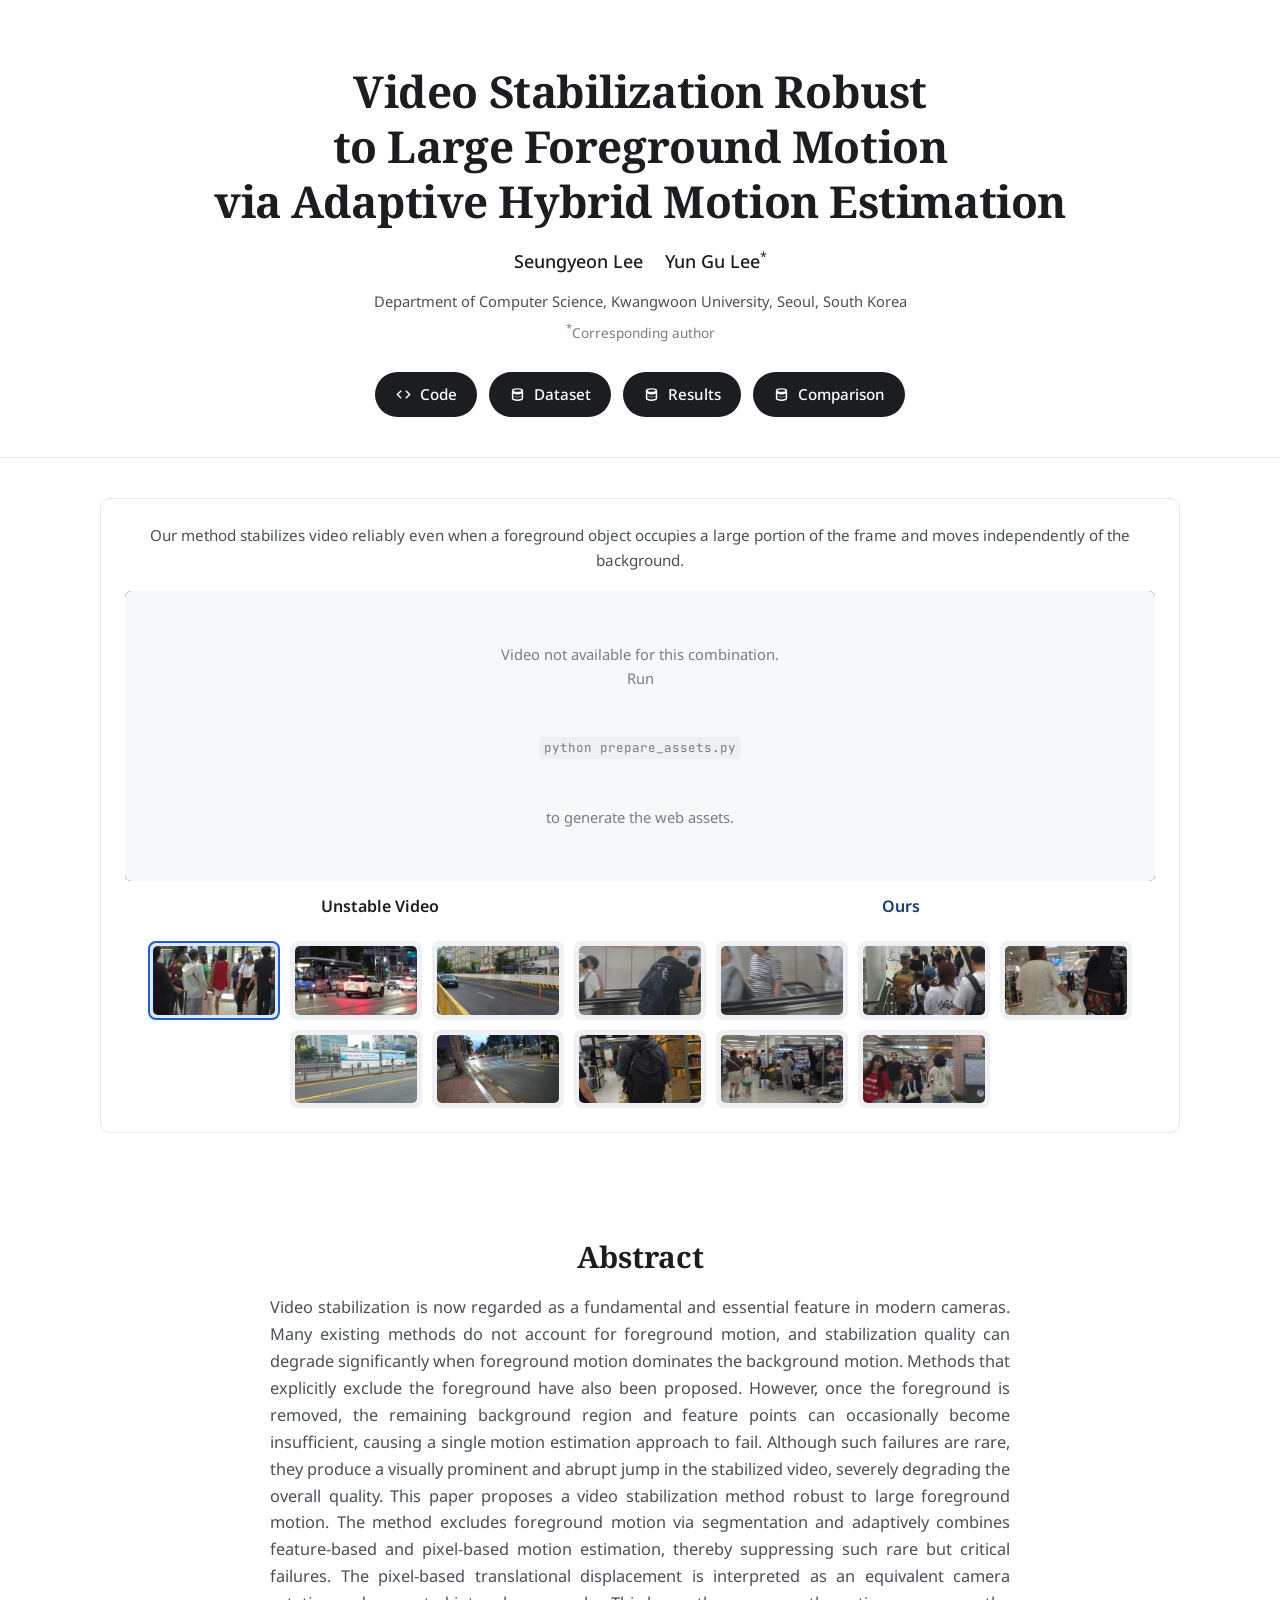
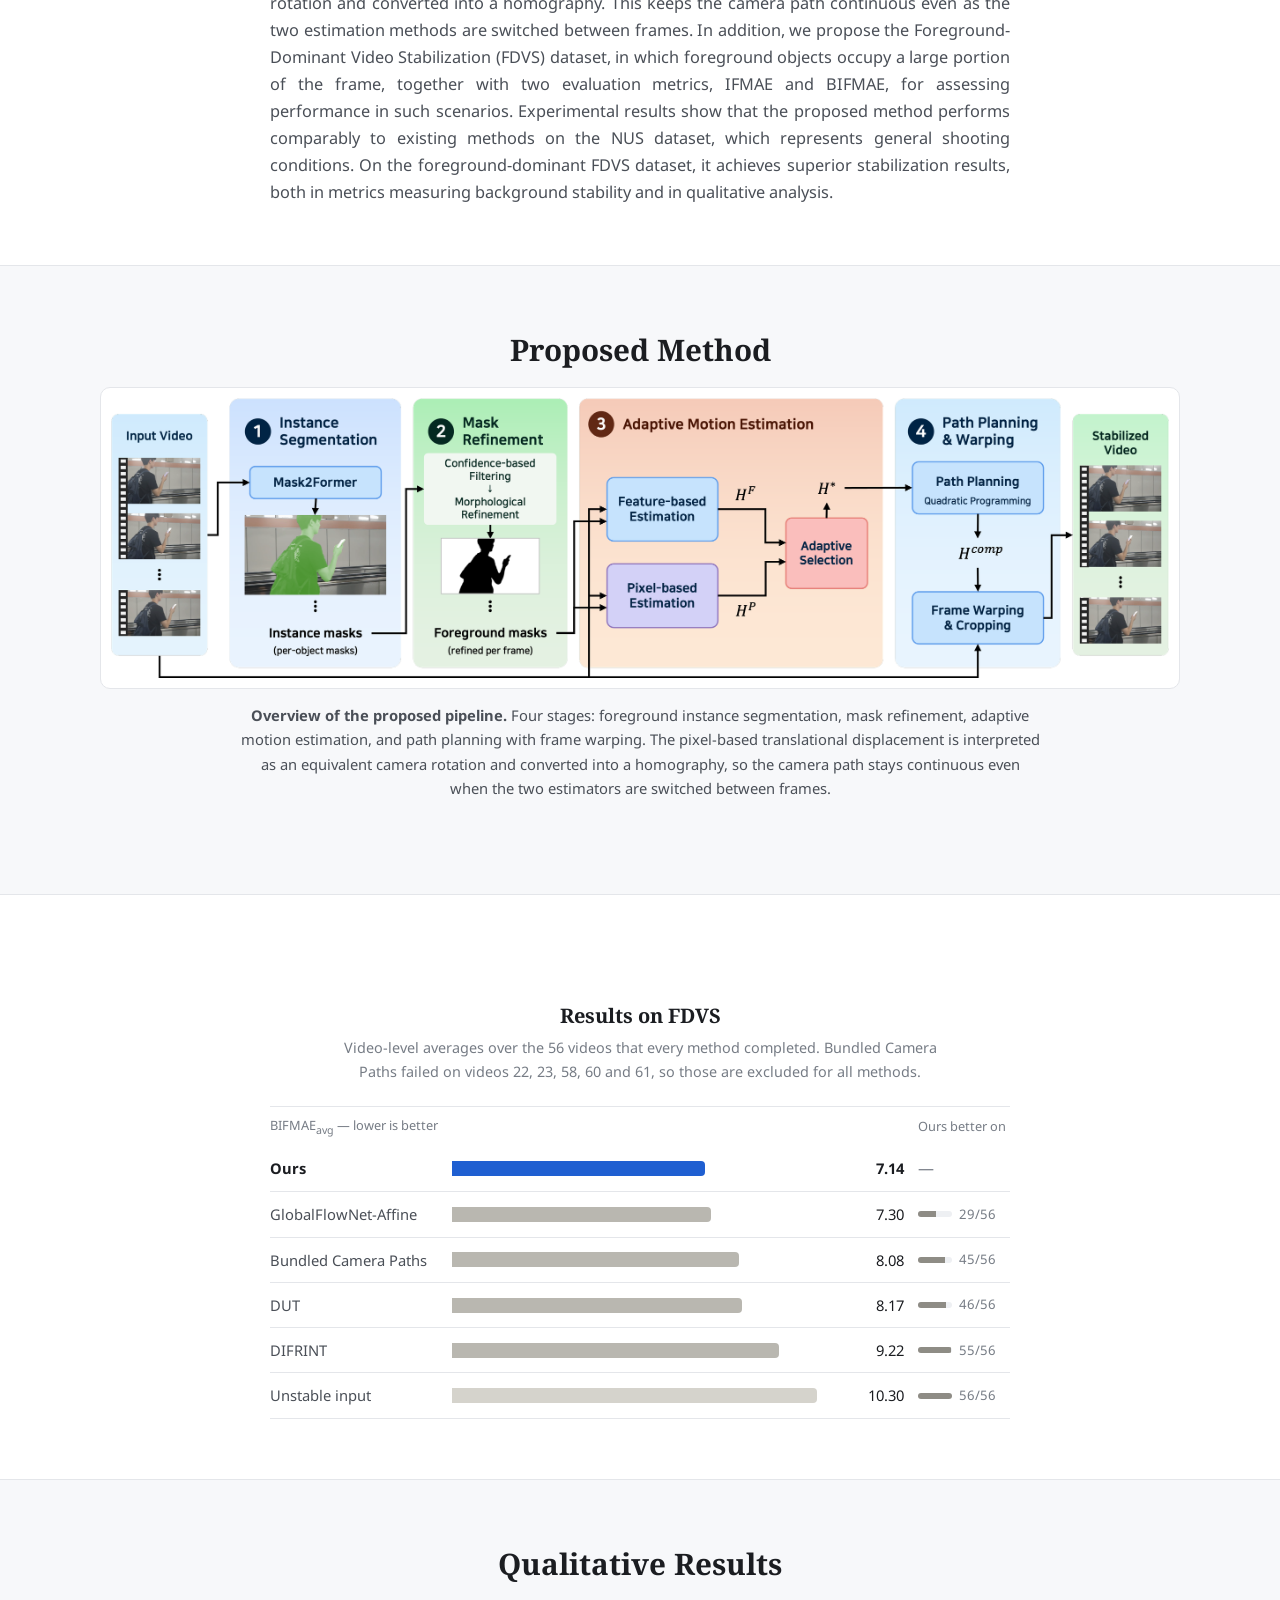
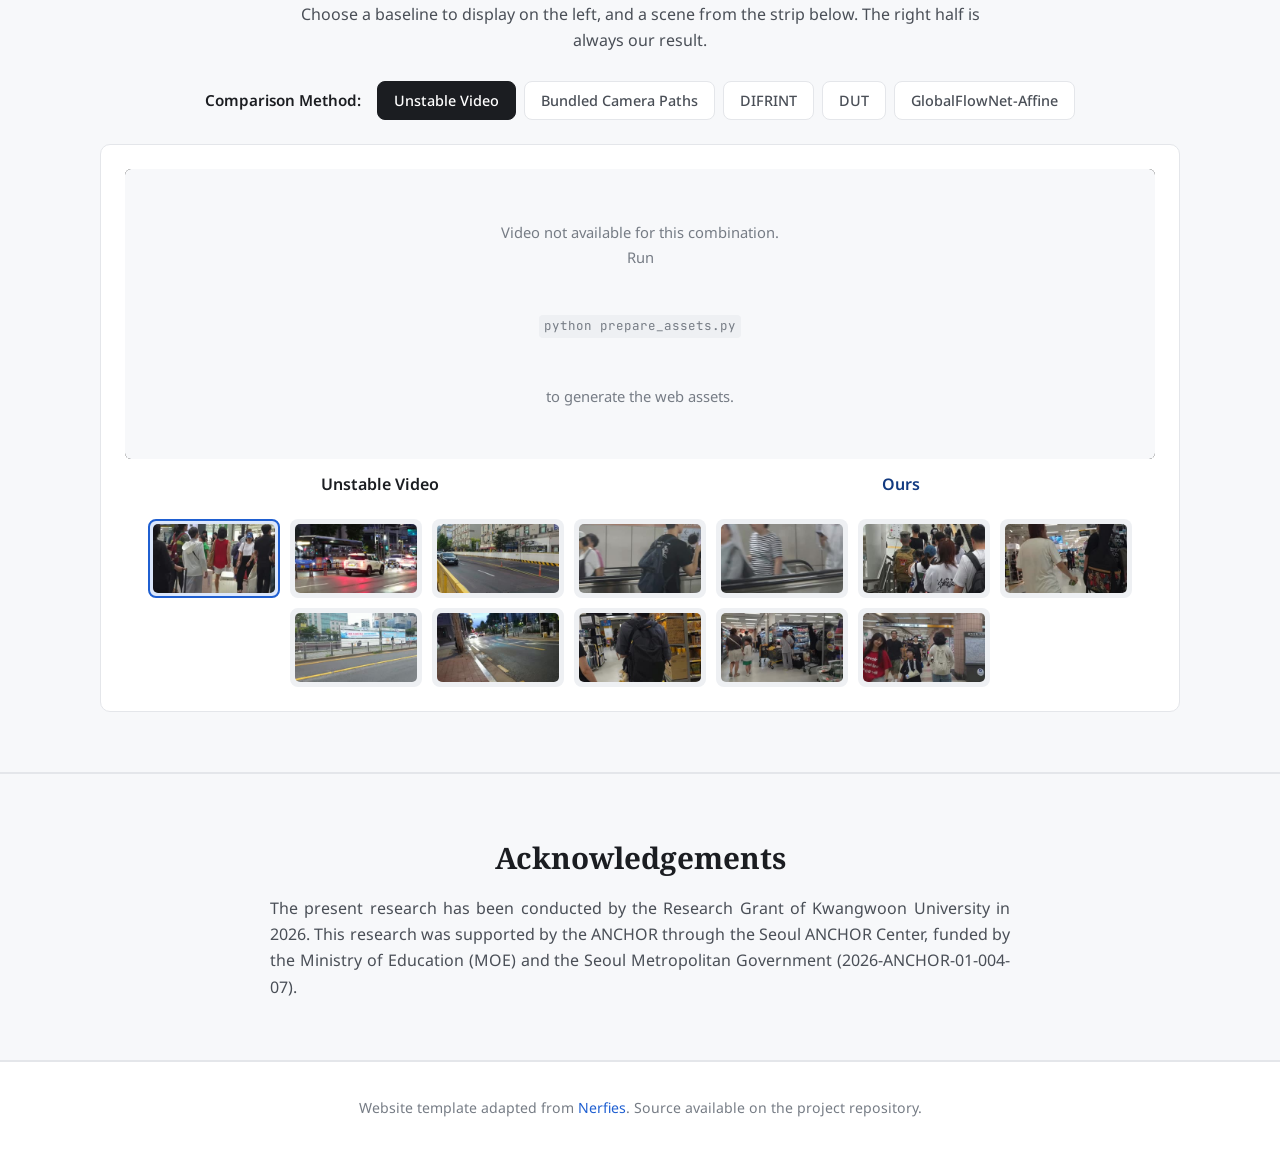
==== commit 205cd086: "edited" ====
--- a/docs/index.html
+++ b/docs/index.html
@@ -25,8 +25,6 @@
       via Adaptive Hybrid Motion Estimation
     </h1>
 
-    <div class="venue">IEEE Access (under review)</div>
-
     <ul class="authors">
       <li><a href="#" class="author">Seungyeon Lee</a></li>
       <li><a href="#" class="author">Yun Gu Lee</a><sup>&#42;</sup></li>
@@ -39,10 +37,6 @@
 
     <!-- EDIT: replace the href="#" values below with the real URLs -->
     <nav class="buttons">
-      <a class="btn" href="#" data-link="arxiv">
-        <svg viewBox="0 0 24 24" aria-hidden="true"><path d="M6 2h8l6 6v14H6V2zm8 1.5V8h4.5L14 3.5zM8 12h8v1.6H8V12zm0 3.4h8V17H8v-1.6zM8 8.6h4v1.6H8V8.6z"/></svg>
-        <span>arXiv</span>
-      </a>
       <a class="btn" href="https://github.com/Seungyeon6870/FDVS.git" data-link="code">
         <svg viewBox="0 0 24 24" aria-hidden="true"><path d="M9.4 16.6 4.8 12l4.6-4.6L8 6l-6 6 6 6 1.4-1.4zm5.2 0 4.6-4.6-4.6-4.6L16 6l6 6-6 6-1.4-1.4z"/></svg>
         <span>Code</span>
@@ -118,149 +112,12 @@
         path stays continuous even when the two estimators are switched between frames.
       </figcaption>
     </figure>
-
-    <div class="steps">
-      <article class="step">
-        <div class="step-num">1</div>
-        <h3>Instance Segmentation</h3>
-        <p>
-          Mask2Former runs on the input video and produces per-object instance masks for every frame,
-          localising the moving foreground that would otherwise contaminate global motion estimation.
-        </p>
-      </article>
-      <article class="step">
-        <div class="step-num">2</div>
-        <h3>Mask Refinement</h3>
-        <p>
-          Instance masks are filtered by confidence and cleaned with morphological operations, yielding
-          a single foreground mask per frame. Its complement restricts all subsequent estimation to
-          static scene content.
-        </p>
-      </article>
-      <article class="step">
-        <div class="step-num">3</div>
-        <h3>Adaptive Motion Estimation</h3>
-        <p>
-          Two estimators run in parallel on the background. The feature-based path fits
-          <em>H<sup>F</sup></em> from background correspondences only; the pixel-based path compares
-          valid background pixels directly to recover translation, in-plane rotation and scale, and
-          combines them into <em>H<sup>P</sup></em>. The candidate with the smaller background
-          alignment error becomes <em>H<sup>&#42;</sup></em> for that frame pair.
-        </p>
-      </article>
-      <article class="step">
-        <div class="step-num">4</div>
-        <h3>Path Planning &amp; Warping</h3>
-        <p>
-          The selected homographies are accumulated into a camera path and smoothed by a
-          quadratic-programming formulation. The compensation transform
-          <em>H<sup>comp</sup></em> &mdash; the difference between the original and smoothed paths
-          &mdash; warps each frame before cropping to the common valid region.
-        </p>
-      </article>
-    </div>
-  </div>
-</section>
-
-<!-- ══════════════════════════ 6b. Evaluation method ══════════════════════════ -->
+  </div>
+</section>
+
+<!-- ══════════════════════════ 6b. Results on FDVS ══════════════════════════ -->
 <section class="section">
   <div class="container container--narrow">
-    <h2>Evaluation Method</h2>
-    <p class="section-lead">
-      Two metrics that score stabilization directly from output pixels, with no motion estimation in
-      the loop.
-    </p>
-
-    <p class="abstract">
-      Cropping ratio, distortion score and stability score are all computed from a global homography
-      estimated on the output video. In scenes where foreground motion dominates, that homography can
-      become biased toward the foreground or fail outright, which undermines the reliability of the
-      metrics themselves. We therefore also measure the inter-frame pixel difference of the output
-      directly.
-    </p>
-
-    <div class="metrics">
-      <article class="metric">
-        <h3>IFMAE <span>Inter-Frame Mean Absolute Error</span></h3>
-        <div class="formula">
-          <div class="mathline">
-            <span class="mname">IFMAE<sub class="it">i</sub></span>
-            <span class="mop">=</span>
-            <span class="frac">
-              <span>1</span>
-              <span>|&Omega;<span class="ss"><span>out</span><span class="it">i</span></span>|</span>
-            </span>
-            <span class="sum">
-              <span class="sum-lim">&nbsp;</span>
-              <span class="sum-sig">&Sigma;</span>
-              <span class="sum-lim"><b>x</b>&thinsp;&isin;&thinsp;&Omega;<span class="ss"><span>out</span><span class="it">i</span></span></span>
-            </span>
-            <span>&VerticalLine;&thinsp;<b>Î</b><sub class="it">i&minus;1</sub>(<b>x</b>) &minus; <b>Î</b><sub class="it">i</sub>(<b>x</b>)&thinsp;&VerticalLine;</span>
-          </div>
-          <div class="mathline">
-            <span class="mname">IFMAE<sub>avg</sub></span>
-            <span class="mop">=</span>
-            <span class="frac"><span>1</span><span><i>T</i>&thinsp;&minus;&thinsp;1</span></span>
-            <span class="sum">
-              <span class="sum-lim"><i>T</i></span>
-              <span class="sum-sig">&Sigma;</span>
-              <span class="sum-lim"><i>i</i>=2</span>
-            </span>
-            <span class="mname">IFMAE<sub class="it">i</sub></span>
-          </div>
-        </div>
-        <p>
-          The spatial average of the absolute difference at matching pixel locations in two
-          consecutive stabilized frames, then the temporal average over all frame pairs.
-        </p>
-      </article>
-
-      <article class="metric">
-        <h3>BIFMAE <span>Background Inter-Frame Mean Absolute Error</span></h3>
-        <div class="formula">
-          <div class="mathline">
-            <span class="mname">BIFMAE<sub class="it">i</sub></span>
-            <span class="mop">=</span>
-            <span class="frac">
-              <span>1</span>
-              <span>|&Omega;<span class="ss"><span>out,bg</span><span class="it">i</span></span>|</span>
-            </span>
-            <span class="sum">
-              <span class="sum-lim">&nbsp;</span>
-              <span class="sum-sig">&Sigma;</span>
-              <span class="sum-lim"><b>x</b>&thinsp;&isin;&thinsp;&Omega;<span class="ss"><span>out,bg</span><span class="it">i</span></span></span>
-            </span>
-            <span>&VerticalLine;&thinsp;<b>Î</b><sub class="it">i&minus;1</sub>(<b>x</b>) &minus; <b>Î</b><sub class="it">i</sub>(<b>x</b>)&thinsp;&VerticalLine;</span>
-          </div>
-          <div class="mathline">
-            <span class="mname">BIFMAE<sub>avg</sub></span>
-            <span class="mop">=</span>
-            <span class="frac"><span>1</span><span><i>T</i>&thinsp;&minus;&thinsp;1</span></span>
-            <span class="sum">
-              <span class="sum-lim"><i>T</i></span>
-              <span class="sum-sig">&Sigma;</span>
-              <span class="sum-lim"><i>i</i>=2</span>
-            </span>
-            <span class="mname">BIFMAE<sub class="it">i</sub></span>
-          </div>
-        </div>
-        <p>
-          The same quantity over &Omega;<span class="ss"><span>out,bg</span><span class="it">i</span></span>
-          &mdash; pixels classified as background in <em>both</em> consecutive output frames. Masks
-          are regenerated on each method's own output by the same procedure, so every method is
-          scored identically.
-        </p>
-      </article>
-    </div>
-
-    <p class="callout">
-      <strong>Lower is better for both.</strong>
-      BIFMAE isolates background stability, which is what the proposed selection criterion optimizes.
-      IFMAE covers the whole frame including the foreground &mdash; a region never considered during
-      optimization &mdash; so it checks that background-centric estimation does not come at the cost
-      of the frame as a whole.
-    </p>
-
     <h3 class="results-title">Results on FDVS</h3>
     <p class="results-sub">
       Video-level averages over the 56 videos that every method completed. Bundled Camera Paths
@@ -330,14 +187,6 @@
         </span>
       </div>
     </div>
-
-    <p class="results-note">
-      <em>IFMAE<sub>avg</sub></em> follows the same ranking: ours 7.94, GlobalFlowNet-Affine 8.06,
-      Bundled Camera Paths 8.67, DUT 8.81, DIFRINT 9.82, unstable input 10.85. Against the input this
-      is a 30.7&#37; reduction in BIFMAE and 26.0&#37; in IFMAE. The margin over GlobalFlowNet-Affine
-      is small in the average and close to even per video, while the gap to the remaining methods is
-      consistent.
-    </p>
   </div>
 </section>
 
@@ -358,41 +207,6 @@
     <div class="player-card">
       <div class="player" id="results-player"></div>
     </div>
-  </div>
-</section>
-
-<!-- ══════════════════════════ 8. Related work ══════════════════════════ -->
-<section class="section">
-  <div class="container container--narrow">
-    <h2>Related Work</h2>
-    <p class="section-lead">
-      An independently moving foreground object makes the observed motion diverge from the actual
-      camera motion. Prior work suppresses this by detecting and removing foreground motion, or by
-      using semantic information to separate foreground from background.
-    </p>
-
-    <ul class="related">
-      <li>
-        <span class="cite">Liu et&nbsp;al., <em>SteadyFlow: Spatially Smooth Optical Flow for Video Stabilization</em>, CVPR 2014.</span>
-        <span>Detects and removes discontinuous motion by spatiotemporal analysis, fills the gaps from neighboring motion, then smooths per-pixel profiles over time. When a foreground object fills much of the frame for a long stretch, the analysis can no longer tell it from the background.</span>
-      </li>
-      <li>
-        <span class="cite">Karageorgos et&nbsp;al., <em>Semantic Filtering for Video Stabilization</em>, AVSS 2017.</span>
-        <span>Suppresses mixing of foreground and background flow across the semantic mask boundary and replaces foreground motion vectors with surrounding background motion. It depends on per-frame segmentation, so segmentation errors propagate directly into the filtered motion.</span>
-      </li>
-      <li>
-        <a href="https://doi.org/10.1109/CVPR42600.2020.00818">Yu and Ramamoorthi, <em>Learning Video Stabilization Using Optical Flow</em>, CVPR 2020.</a>
-        <span>Masks out regions where flow is unreliable, detecting dynamic objects with a pretrained segmentation network and reconstructing the masked motion by fitting principal components to the remaining valid flow.</span>
-      </li>
-      <li>
-        <a href="https://doi.org/10.1109/LSP.2023.3329436">Yan et&nbsp;al., <em>Deep Video Stabilization via Robust Homography Estimation</em>, IEEE Signal Processing Letters 2023.</a>
-        <span>Combines a segmentation foreground mask with learned confidence features, extracting local-global correspondences and building a homography from predicted corner displacements to reduce the influence of dynamic objects and outliers.</span>
-      </li>
-      <li>
-        <span class="cite">James et&nbsp;al., <em>GlobalFlowNet: Video Stabilization Using Deep Distilled Global Motion Estimates</em>, WACV 2023.</span>
-        <span>Inserts a low-pass module into a flow network and distills a spatially smooth global flow, from which an affine motion is estimated. The authors note that a single large foreground object comparable in area to the background can still bias the estimate either way.</span>
-      </li>
-    </ul>
   </div>
 </section>
 
@@ -408,24 +222,6 @@
   </div>
 </section>
 
-<!-- ══════════════════════════ 10. BibTeX ══════════════════════════ -->
-<section class="section">
-  <div class="container container--narrow">
-    <h2>BibTeX</h2>
-    <div class="bibtex">
-      <button class="bibtex__copy" id="copy-bibtex" type="button">Copy</button>
-      <!-- EDIT: update once the paper is published -->
-      <pre id="bibtex-content">@article{lee2026videostab,
-  title   = {Video Stabilization Robust to Large Foreground Motion
-             via Adaptive Hybrid Motion Estimation},
-  author  = {Lee, Seungyeon and Lee, Yun Gu},
-  journal = {IEEE Access},
-  year    = {2026}
-}</pre>
-    </div>
-  </div>
-</section>
-
 <footer class="footer">
   <div class="container container--narrow">
     <p>
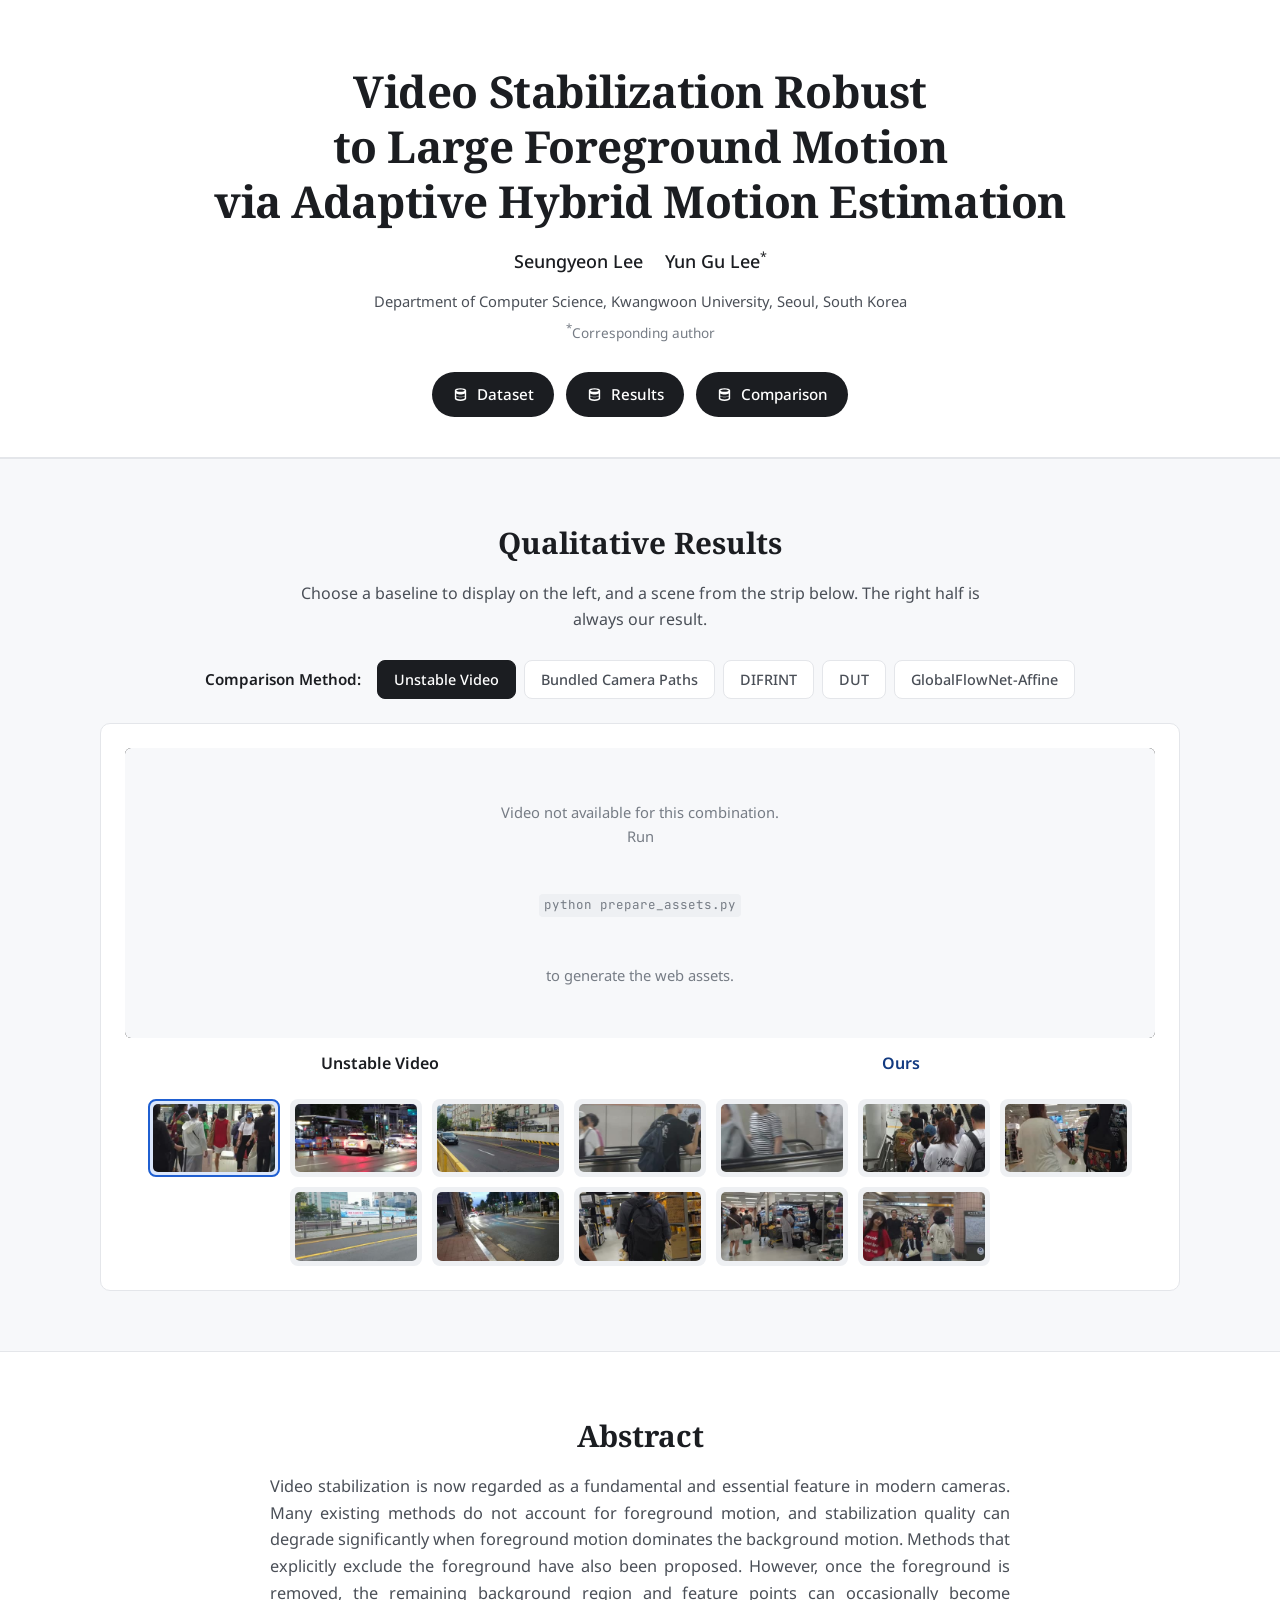
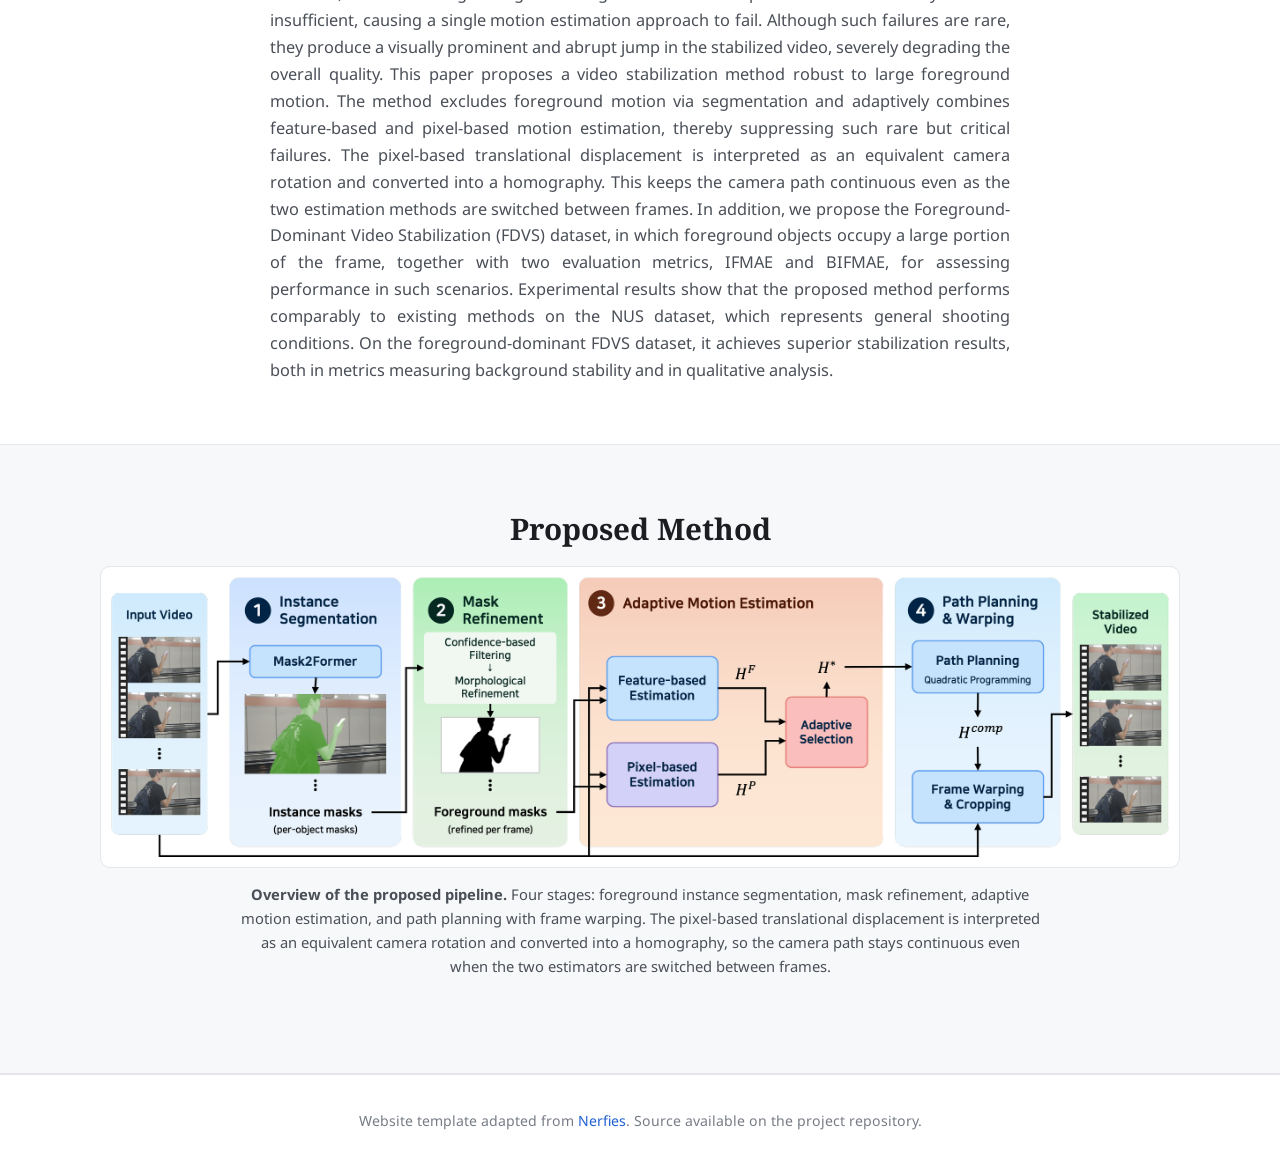
==== commit cf672a7a: "edited" ====
--- a/docs/index.html
+++ b/docs/index.html
@@ -37,10 +37,6 @@
 
     <!-- EDIT: replace the href="#" values below with the real URLs -->
     <nav class="buttons">
-      <a class="btn" href="https://github.com/Seungyeon6870/FDVS.git" data-link="code">
-        <svg viewBox="0 0 24 24" aria-hidden="true"><path d="M9.4 16.6 4.8 12l4.6-4.6L8 6l-6 6 6 6 1.4-1.4zm5.2 0 4.6-4.6-4.6-4.6L16 6l6 6-6 6-1.4-1.4z"/></svg>
-        <span>Code</span>
-      </a>
       <a class="btn" href="https://drive.google.com/file/d/1IHLXDkrg20cDrS-4_5TcbQRPvO5CH3O2/view?usp=sharing" data-link="dataset">
         <svg viewBox="0 0 24 24" aria-hidden="true"><path d="M12 3c4.4 0 8 1.3 8 3v12c0 1.7-3.6 3-8 3s-8-1.3-8-3V6c0-1.7 3.6-3 8-3zm6 7.6c-1.6.9-4 1.4-6 1.4s-4.4-.5-6-1.4v3c.3.6 2.6 1.6 6 1.6s5.7-1 6-1.6v-3zM12 5C8.6 5 6.3 6 6 6.6 6.3 7.2 8.6 8.2 12 8.2s5.7-1 6-1.6C17.7 6 15.4 5 12 5zm0 14c3.4 0 5.7-1 6-1.6v-2.8c-1.6.9-4 1.4-6 1.4s-4.4-.5-6-1.4v2.8c.3.6 2.6 1.6 6 1.6z"/></svg>
         <span>Dataset</span>
@@ -57,15 +53,22 @@
   </div>
 </header>
 
-<!-- ══════════════════════════ 4. Teaser: Unstable vs. Ours ══════════════════════════ -->
-<section class="section section--tight">
+<!-- ══════════════════════════ 4. Qualitative Results ══════════════════════════ -->
+<section class="section section--alt">
   <div class="container">
+    <h2>Qualitative Results</h2>
+    <p class="section-lead">
+      Choose a baseline to display on the left, and a scene from the strip below. The right half is
+      always our result.
+    </p>
+
+    <div class="method-picker">
+      <span class="method-picker__label">Comparison Method:</span>
+      <div class="method-picker__options" id="method-options"></div>
+    </div>
+
     <div class="player-card">
-      <p class="player-caption">
-        Our method stabilizes video reliably even when a foreground object occupies a large portion
-        of the frame and moves independently of the background.
-      </p>
-      <div class="player" id="teaser-player"></div>
+      <div class="player" id="results-player"></div>
     </div>
   </div>
 </section>
@@ -115,113 +118,6 @@
   </div>
 </section>
 
-<!-- ══════════════════════════ 6b. Results on FDVS ══════════════════════════ -->
-<section class="section">
-  <div class="container container--narrow">
-    <h3 class="results-title">Results on FDVS</h3>
-    <p class="results-sub">
-      Video-level averages over the 56 videos that every method completed. Bundled Camera Paths
-      failed on videos 22, 23, 58, 60 and 61, so those are excluded for all methods.
-    </p>
-
-    <div class="results">
-      <div class="results__head">
-        <span>BIFMAE<sub>avg</sub> &mdash; lower is better</span>
-        <span>Ours better on</span>
-      </div>
-
-      <div class="results__row results__row--ours">
-        <span class="results__name">Ours</span>
-        <span class="results__track"><span class="results__bar" style="width:64.9%"></span></span>
-        <span class="results__value">7.14</span>
-        <span class="results__win results__win--none">&mdash;</span>
-      </div>
-
-      <div class="results__row">
-        <span class="results__name">GlobalFlowNet-Affine</span>
-        <span class="results__track"><span class="results__bar" style="width:66.4%"></span></span>
-        <span class="results__value">7.30</span>
-        <span class="results__win">
-          <span class="results__wintrack"><span style="width:51.8%"></span></span>
-          <span class="results__winnum">29/56</span>
-        </span>
-      </div>
-
-      <div class="results__row">
-        <span class="results__name">Bundled Camera Paths</span>
-        <span class="results__track"><span class="results__bar" style="width:73.5%"></span></span>
-        <span class="results__value">8.08</span>
-        <span class="results__win">
-          <span class="results__wintrack"><span style="width:80.4%"></span></span>
-          <span class="results__winnum">45/56</span>
-        </span>
-      </div>
-
-      <div class="results__row">
-        <span class="results__name">DUT</span>
-        <span class="results__track"><span class="results__bar" style="width:74.3%"></span></span>
-        <span class="results__value">8.17</span>
-        <span class="results__win">
-          <span class="results__wintrack"><span style="width:82.1%"></span></span>
-          <span class="results__winnum">46/56</span>
-        </span>
-      </div>
-
-      <div class="results__row">
-        <span class="results__name">DIFRINT</span>
-        <span class="results__track"><span class="results__bar" style="width:83.8%"></span></span>
-        <span class="results__value">9.22</span>
-        <span class="results__win">
-          <span class="results__wintrack"><span style="width:98.2%"></span></span>
-          <span class="results__winnum">55/56</span>
-        </span>
-      </div>
-
-      <div class="results__row results__row--input">
-        <span class="results__name">Unstable input</span>
-        <span class="results__track"><span class="results__bar" style="width:93.7%"></span></span>
-        <span class="results__value">10.30</span>
-        <span class="results__win">
-          <span class="results__wintrack"><span style="width:100%"></span></span>
-          <span class="results__winnum">56/56</span>
-        </span>
-      </div>
-    </div>
-  </div>
-</section>
-
-<!-- ══════════════════════════ 7. Qualitative results ══════════════════════════ -->
-<section class="section section--alt">
-  <div class="container">
-    <h2>Qualitative Results</h2>
-    <p class="section-lead">
-      Choose a baseline to display on the left, and a scene from the strip below. The right half is
-      always our result.
-    </p>
-
-    <div class="method-picker">
-      <span class="method-picker__label">Comparison Method:</span>
-      <div class="method-picker__options" id="method-options"></div>
-    </div>
-
-    <div class="player-card">
-      <div class="player" id="results-player"></div>
-    </div>
-  </div>
-</section>
-
-<!-- ══════════════════════════ 9. Acknowledgements ══════════════════════════ -->
-<section class="section section--alt">
-  <div class="container container--narrow">
-    <h2>Acknowledgements</h2>
-    <p class="ack">
-      The present research has been conducted by the Research Grant of Kwangwoon University in 2026.
-      This research was supported by the ANCHOR through the Seoul ANCHOR Center, funded by the
-      Ministry of Education (MOE) and the Seoul Metropolitan Government (2026-ANCHOR-01-004-07).
-    </p>
-  </div>
-</section>
-
 <footer class="footer">
   <div class="container container--narrow">
     <p>
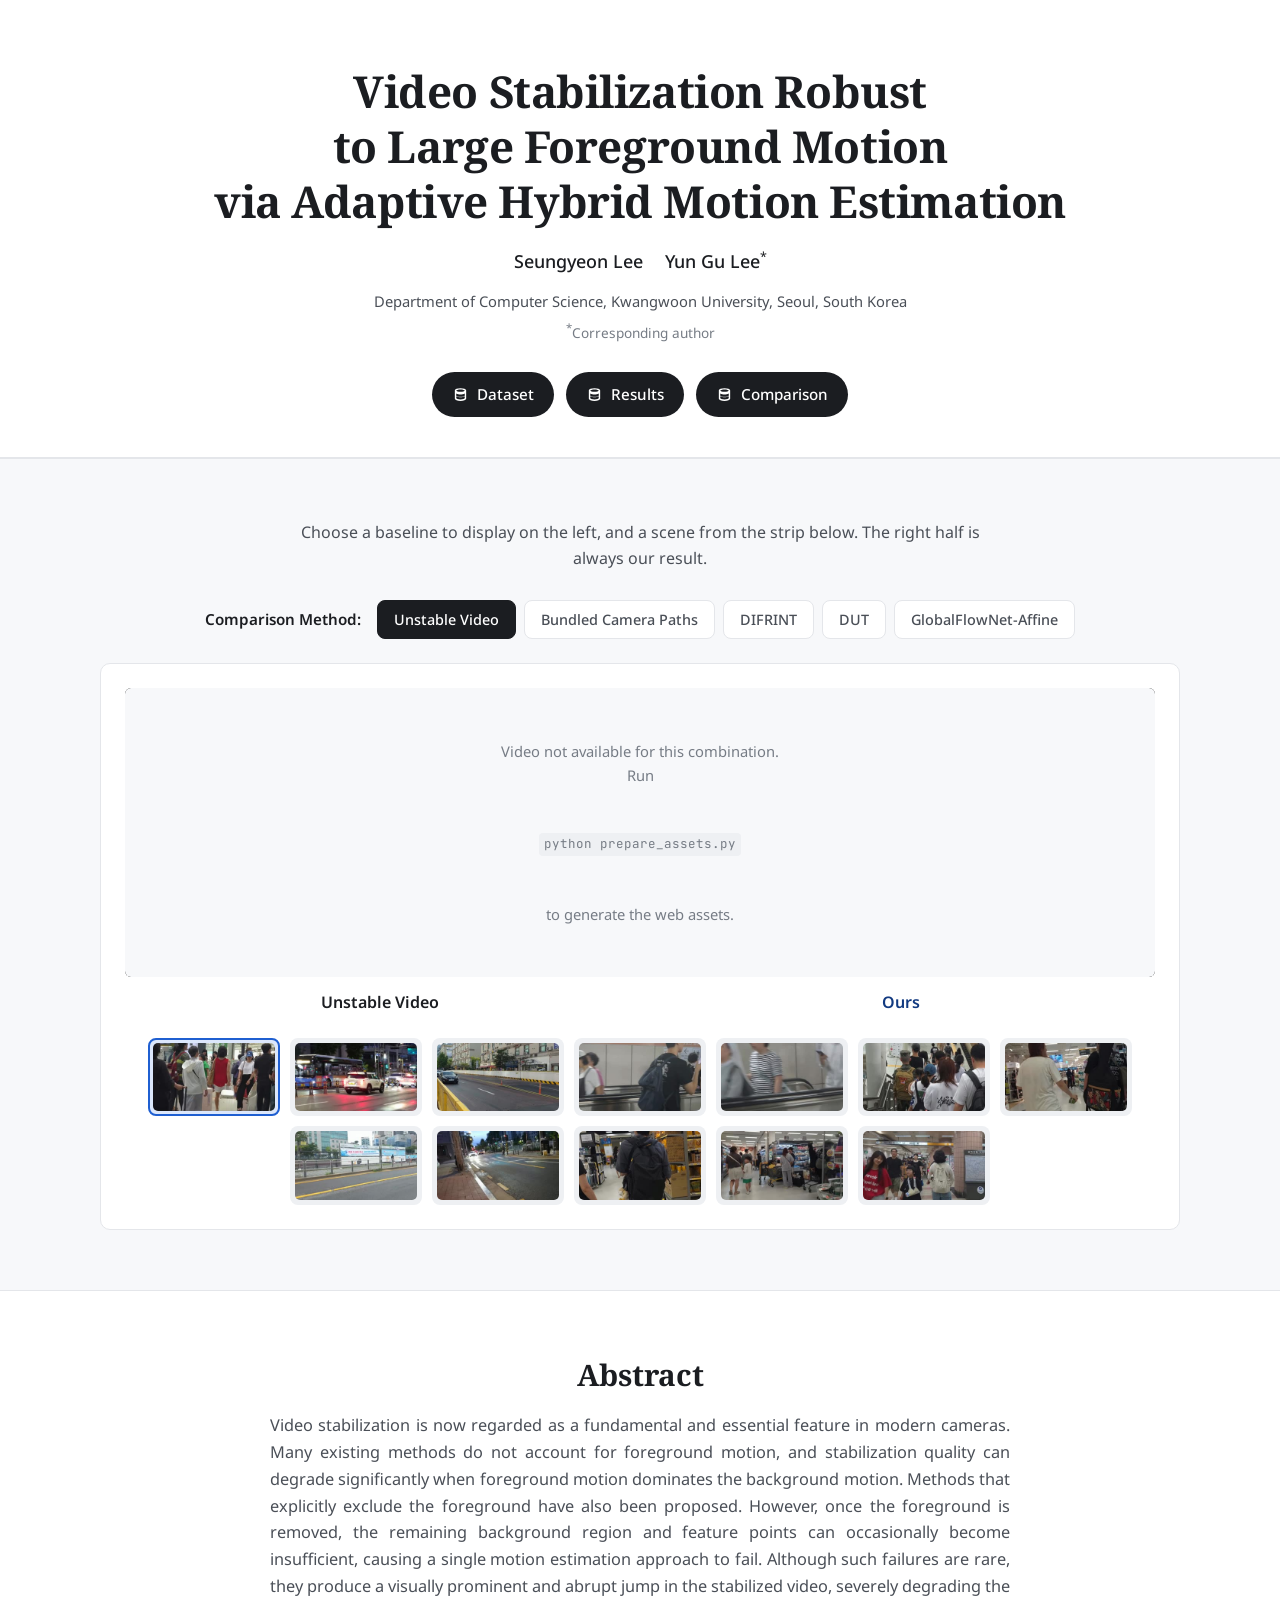
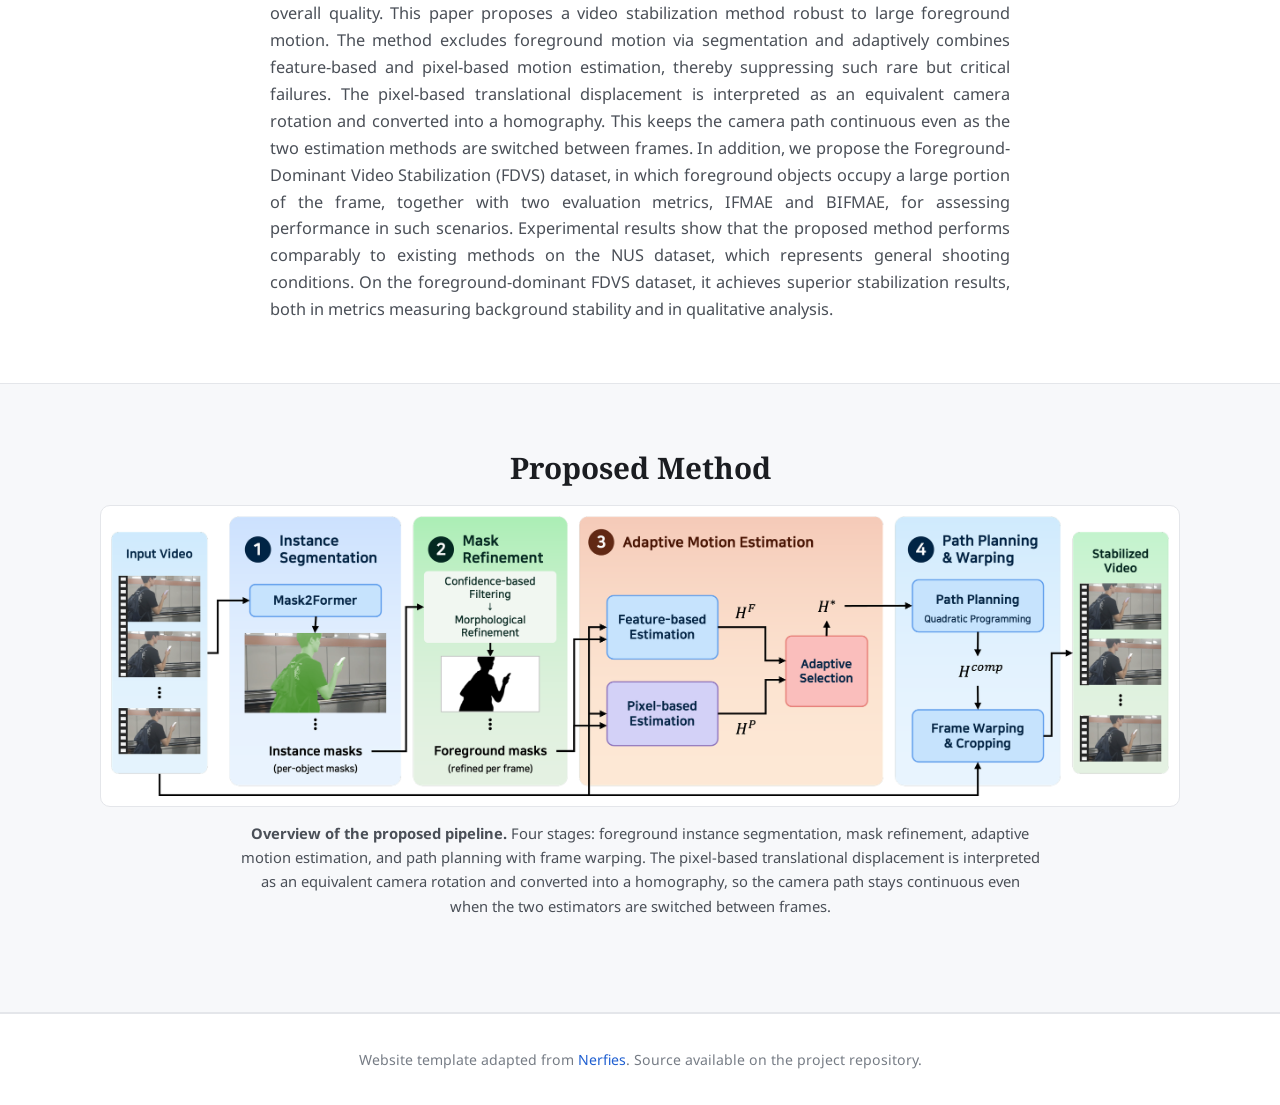
==== commit 8c70b6a9: "edited" ====
--- a/docs/index.html
+++ b/docs/index.html
@@ -56,7 +56,6 @@
 <!-- ══════════════════════════ 4. Qualitative Results ══════════════════════════ -->
 <section class="section section--alt">
   <div class="container">
-    <h2>Qualitative Results</h2>
     <p class="section-lead">
       Choose a baseline to display on the left, and a scene from the strip below. The right half is
       always our result.
